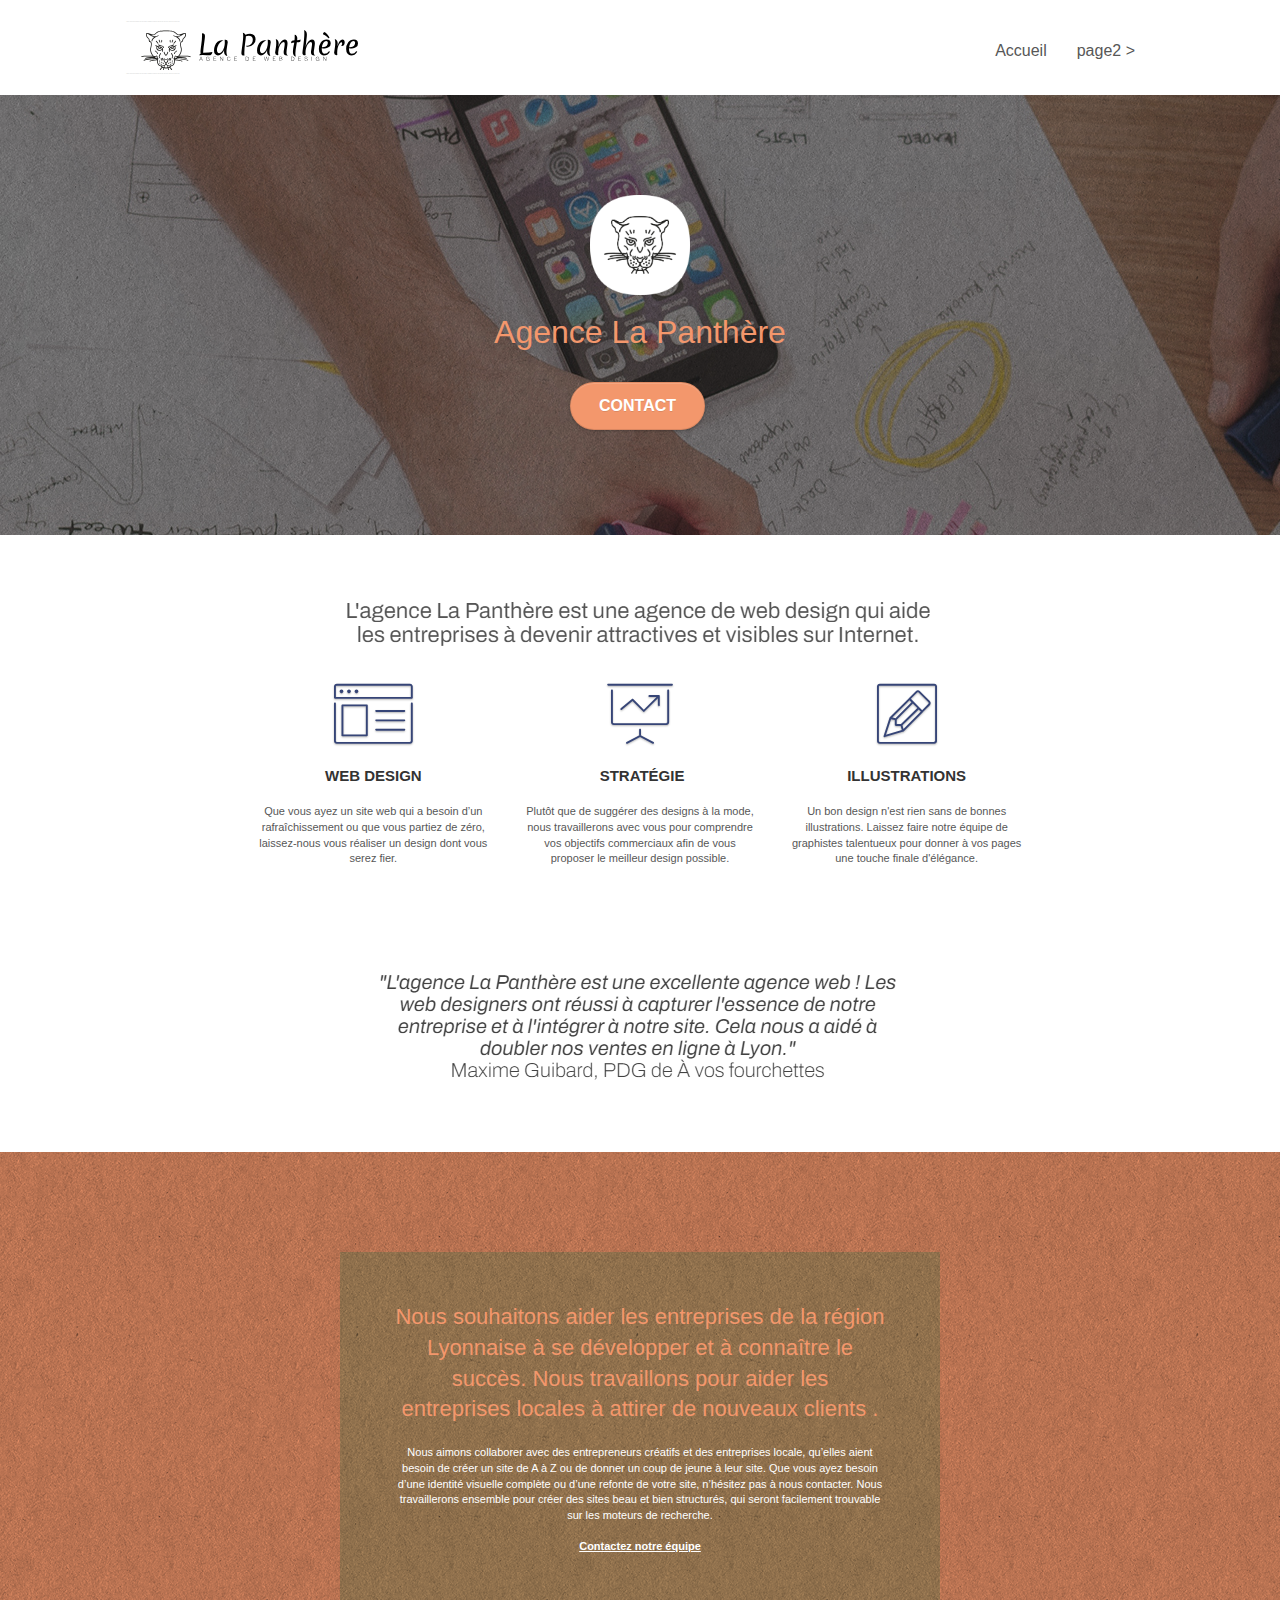
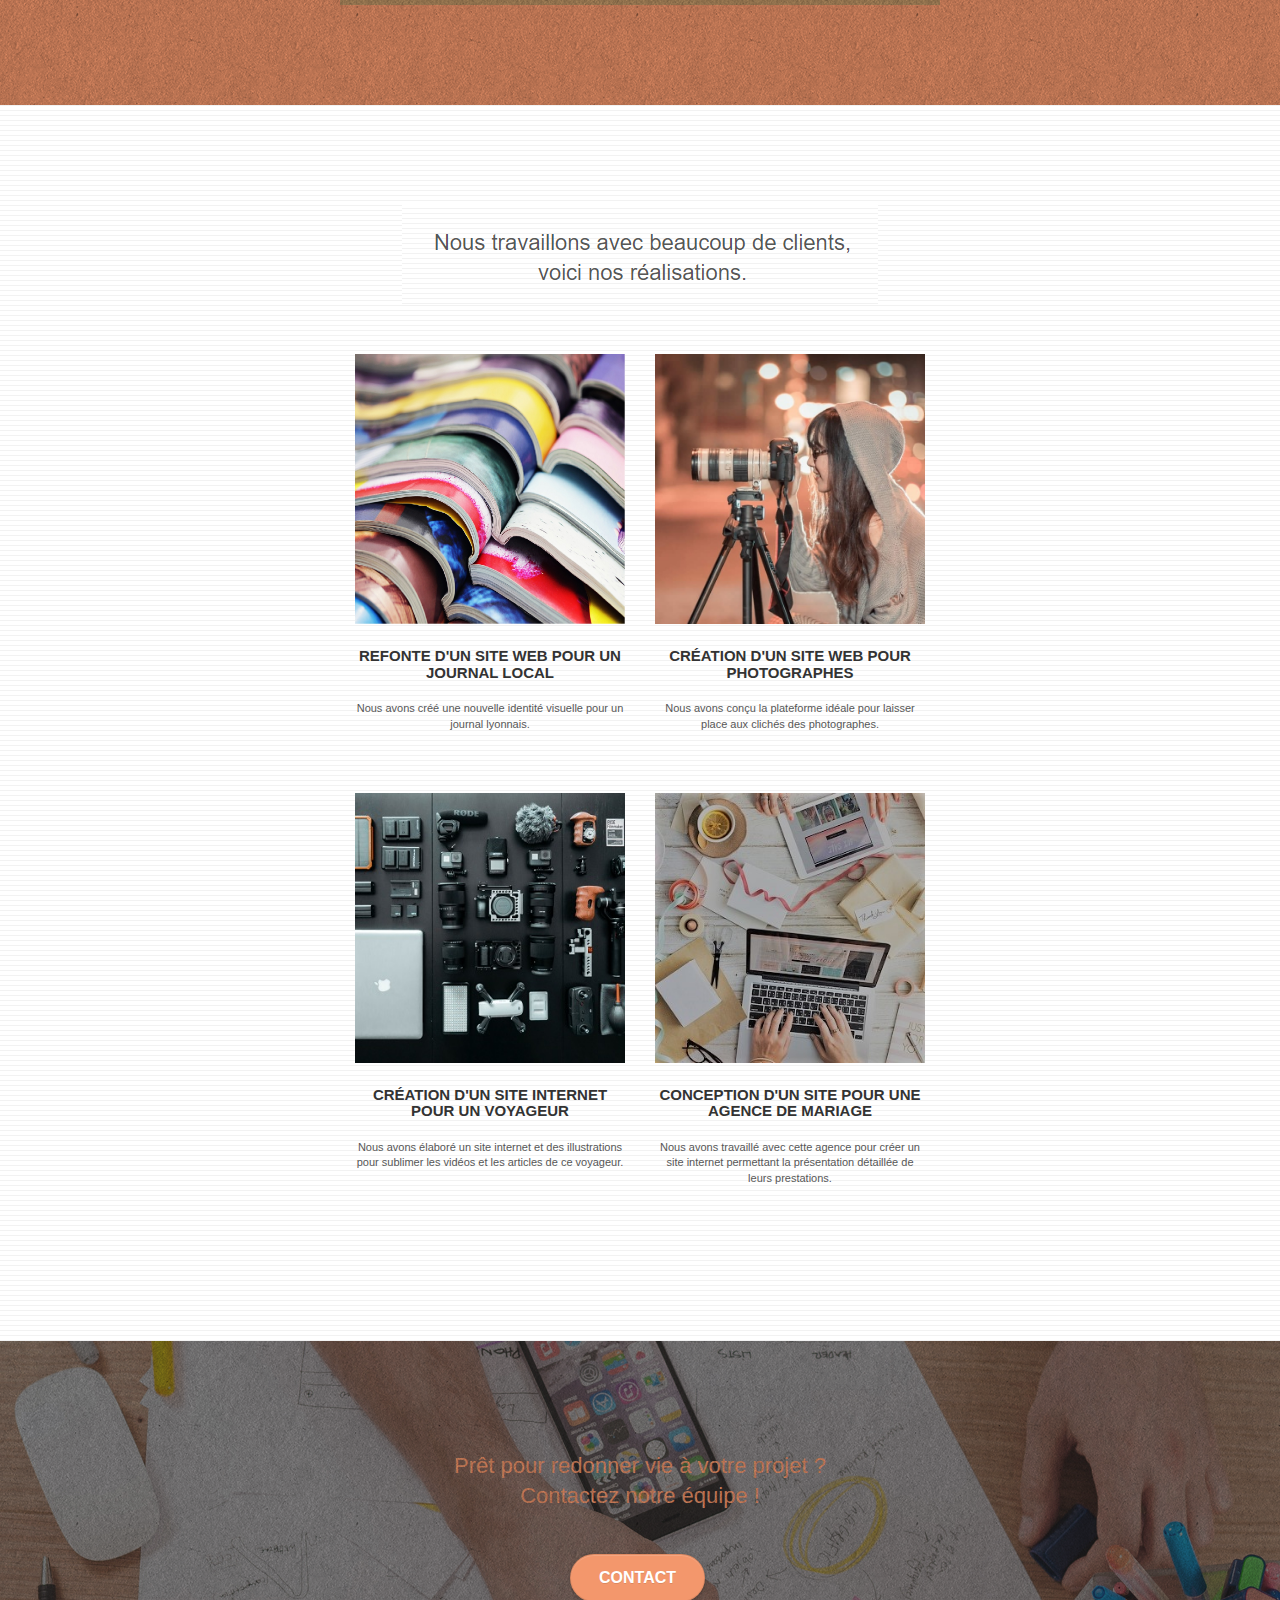
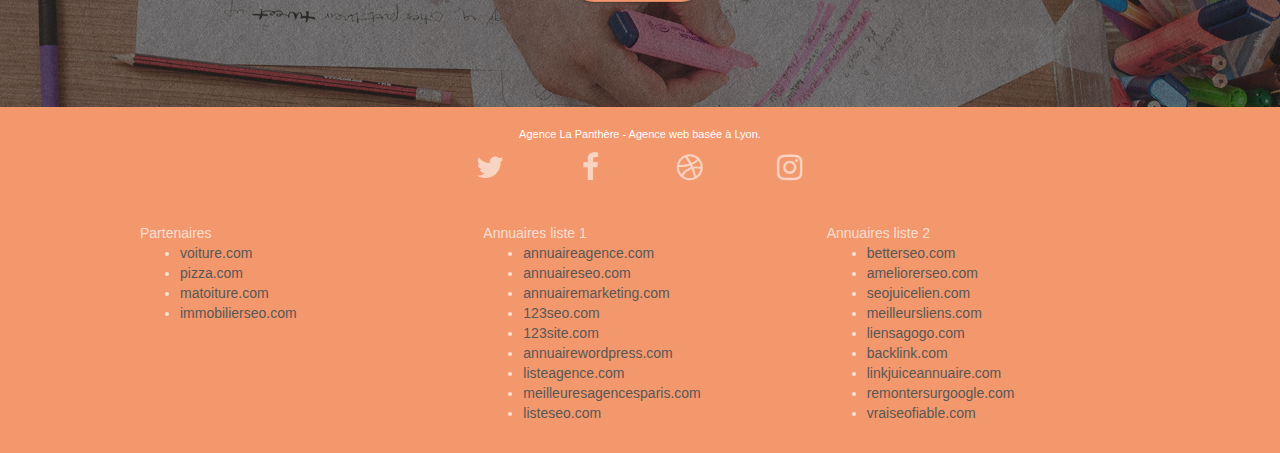
==== index.html @ acce0145 "Init" ====
<!doctype html>
<html lang="Default">
<head>
    <meta charset="utf-8">
    <meta name="keywords" content="seo, google, site web, site internet, agence design paris, agence design, agence design,agence design,agence design,agence design,agence design,agence design,agence design,agence design">
    <meta name="description" content="">
    <meta name="viewport" content="width=device-width, initial-scale=1.0, viewport-fit=cover">
    <link rel="shortcut icon" type="image/png" href="favicon.jpg">
    
	<link rel="stylesheet" type="text/css" href="./css/bootstrap.css">
	<link rel="stylesheet" type="text/css" href="style.css">
	<link rel="stylesheet" type="text/css" href="./css/font-awesome.css">
	<link rel="stylesheet" type="text/css" href="./css/et-line.css">
	
    
	<script src="./js/jquery-2.1.0.js"></script>
	<script src="./js/bootstrap.js"></script>
	<script src="./js/blocs.js"></script>
	<script src="./js/jquery.touchSwipe.js" defer></script>
	<script src="./js/gmaps.js"></script>

    <title>.</title>

    
<!-- Analytics -->
 
<!-- Analytics END -->
    
</head>
<body>
<!-- Principal conteneur -->
<div class="page-container">
    
<!-- bloc-0 -->
<div class="bloc bgc-white l-bloc " id="bloc-0">
	<div class="container bloc-sm">

		<nav class="navbar row">
			<div class="navbar-header">
				<div class="keywords" style="color:#cccccc;font-size:1px;">Agence web à paris, stratégie web, web design, illustrations, design de site web, site web, web, internet, site internet, site</div>
				<a class="navbar-brand" href="index.html"><img src="img/agence-la-panthere-monochrome.svg" alt="paris web design logo agence web meilleure agence" height="40" /></a>
				<div class="keywords" style="color:#cccccc;font-size:1px;">Agence web à paris, stratégie web, web design, illustrations, design de site web, site web, web, internet, site internet, site</div>
				<button id="nav-toggle" type="button" class="ui-navbar-toggle navbar-toggle" data-toggle="collapse" data-target=".navbar-1">
					<span class="sr-only">Toggle navigation</span><span class="icon-bar"></span><span class="icon-bar"></span><span class="icon-bar"></span>
				</button>
			</div>
			<div class="collapse navbar-collapse navbar-1 special-dropdown-nav">
				<ul class="site-navigation nav navbar-nav">
					<li>
						<a href="index.html">Accueil</a>
					</li>
					<li>
					</li>
					<li>
						<a href="page2.html">page2 &gt;</a>
					</li>
				</ul>
			</div>
		</nav>
	</div>
</div>
<!-- bloc-0 END -->

<!-- bloc-1-presentation -->
<div class="bloc bgc-dark-slate-blue bg-banniere d-bloc bg-t-edge bloc-bg-texture texture-paper b-parallax" id="bloc-1-hero">
	<div class="container bloc-lg">
		<div class="row tight-width-whitespace">
			<div class="col-sm-12">
				<img src="img/logo.png" class="center-block image-resize-mode" width="100" alt="Agence La Panthère, agence web paris, création logo paris" />
				<h1 class="text-center hero-bloc-text tc-white ">
					Agence La Panthère
				</h1>
				<div class="text-center">
					<a href="page2.html" class="btn btn-lg btn-clean btn-rd cta-hero btn-atomic-tangerine" id="cta-hero">Contact</a>
				</div>
			</div>
		</div>
	</div>
</div>
<!-- bloc-1-presentation END -->

<!-- bloc-2-services -->
<div class="bloc bgc-white l-bloc" id="bloc-2-services">
	<div class="container bloc-md">
		<div class="row">
			<div class="col-sm-12 text-center">
				<img alt="agence web, agence web paris, web design paris, stratégie web" src="img/title.png" />
			</div>
		</div>
		<div class="row voffset-lg med-width-whitespace">
			<div class="col-sm-4">
				<div class="text-center">
					<span class="et-icon-browser sm-shadow icon-dark-slate-blue icons icon-lg"></span>
				</div>
				<h3 class="mg-md text-center">
					Web design
				</h3>
				<p class="text-center ">
					Que vous ayez un site web qui a besoin d&rsquo;un rafraîchissement ou que vous partiez de zéro, laissez-nous vous réaliser un design dont vous serez fier.
				</p>
			</div>
			<div class="col-sm-4">
				<div class="text-center">
					<span class="et-icon-presentation sm-shadow icon-dark-slate-blue icons icon-lg"></span>
				</div>
				<h3 class="mg-md text-center">
					&nbsp;Stratégie
				</h3>
				<p class="text-center ">
					Plutôt que de suggérer des designs à la mode, nous travaillerons avec vous pour comprendre vos objectifs commerciaux afin de vous proposer le meilleur design possible.<br>
				</p>
			</div>
			<div class="col-sm-4">
				<div class="text-center">
					<span class="et-icon-edit sm-shadow icon-dark-slate-blue icons icon-lg"></span>
				</div>
				<h3 class="mg-md text-center">
					Illustrations
				</h3>
				<p class="text-center ">
					Un bon design n'est rien sans de bonnes illustrations. Laissez faire notre équipe de graphistes talentueux pour donner à vos pages une touche finale d'élégance.
				</p>
			</div>
		</div>
		<div class="row voffset-lg voffset">
			<div class="col-xs-12 col-md-8 col-md-offset-2 text-center">
				<img alt="agence web, agence web paris, web design paris, stratégie web" src="img/citation.png" />

			</div>
		</div>
	</div>
</div>
<!-- bloc-2-services END -->

<!-- bloc-3-what-i-do -->
<div class="bloc tc-white bgc-atomic-tangerine bg-presentation d-bloc bloc-bg-texture texture-paper b-parallax" id="bloc-3-what-i-do">
	<div class="container bloc-lg">
		<div class="row tight-width-whitespace black-background">
			<div class="col-sm-12">
				<h2 class="mg-md text-center tc-white">
					Nous souhaitons aider les entreprises de la région Lyonnaise à se développer et à connaître le succès. Nous travaillons pour aider les entreprises locales à attirer de nouveaux clients .<br>
				</h2>
				<p class="text-center white">
					Nous aimons collaborer avec des entrepreneurs créatifs et des entreprises locale, qu’elles aient besoin de créer un site de A à Z ou de donner un coup de jeune à leur site. Que vous ayez besoin d’une identité visuelle complète ou d’une refonte de votre site, n’hésitez pas à nous contacter. Nous travaillerons ensemble pour créer des sites beau et bien structurés, qui seront facilement trouvable sur les moteurs de recherche. <br><br><a class="ltc-white bold-link" href="page2.html">Contactez notre équipe</a><br>
				</p>
			</div>
		</div>
	</div>
</div>
<!-- bloc-3-what-i-do END -->

<!-- bloc-4-portfolio -->
<div class="bloc bgc-white bg-lines-h2-bg bg-repeat l-bloc" id="bloc-4-portfolio">
	<div class="container bloc-lg">
		<div class="row">
			<div class="col-sm-12 text-center">
				<img alt="agence web, agence web paris, web design paris, stratégie web" src="img/title2.png" />
			</div>
		</div>
		<div class="row tight-width-whitespace portfolio-row">
			<div class="col-sm-6">
				<a href="#" data-lightbox="img/1.jpg" data-gallery-id="gallery-1" data-caption="Refonte d'un site web pour un journal local" data-frame="snapshot-lb"><img src="img/1.jpg" alt="paris web design logo agence web meilleure agence et refonte site web journal" class="img-responsive portfolio-thumb" /></a>
				<h3 class="mg-md text-center">
					Refonte d'un site web pour un journal local
				</h3>
				<p class="text-center">
					Nous avons créé une nouvelle identité visuelle pour un journal lyonnais.
				</p>
			</div>
			<div class="col-sm-6">
				<a href="#" data-lightbox="img/2.jpg" data-gallery-id="gallery-1" data-caption="Création d'un site web pour photographes" data-frame="snapshot-lb"><img src="img/2.jpg" class="img-responsive portfolio-thumb" alt="paris web design logo agence web meilleure agence, Création d'un site web pour photographes" /></a>
				<h3 class="mg-md text-center">
					Création d'un site web pour photographes
				</h3>
				<p class="text-center">
					Nous avons conçu la plateforme idéale pour laisser place aux clichés des photographes.
				</p>
			</div>
		</div>
		<div class="row tight-width-whitespace portfolio-row">
			<div class="col-sm-6">
				<a href="#" data-lightbox="img/3.bmp" data-gallery-id="gallery-1" data-caption="Création d'un site internet pour un voyageur" data-frame="snapshot-lb"><img src="img/3.bmp" class="img-responsive portfolio-thumb" alt="paris web design logo agence web meilleure agence, Création d'un site web pour voyageur"/></a>
				<h3 class="mg-md text-center">
					Création d'un site internet pour un voyageur
				</h3>
				<p class="text-center">
					Nous avons élaboré un site internet et des illustrations pour sublimer les vidéos et les articles de ce voyageur.
				</p>
			</div>
			<div class="col-sm-6">
				<a href="#" data-lightbox="img/4.bmp" data-gallery-id="gallery-1" data-caption="Conception d'un site pour une agence de mariage" data-frame="snapshot-lb"><img src="img/4.bmp" class="img-responsive portfolio-thumb" alt="paris web design logo agence web meilleure agence, Création d'un site web pour agence de mariage" /></a>
				<h3 class="mg-md text-center">
					Conception d'un site pour une agence de mariage
				</h3>
				<p class="text-center">
					Nous avons travaillé avec cette agence pour créer un site internet permettant la présentation détaillée de leurs prestations.
				</p>
			</div>
		</div>
	</div>
</div>
<!-- bloc-4-portfolio END -->

<!-- bloc-5-cta -->
<div class="bloc bgc-dark-slate-blue bg-banniere d-bloc bloc-bg-texture texture-paper" id="bloc-5-cta">
	<div class="container bloc-lg">
		<div class="row">
			<h2 class="mg-md text-center tc-white">
				Prêt pour redonner vie à votre projet ?<br>Contactez notre équipe !
			</h2>
			<div class="col-sm-12 text-center">
				<a href="page2.html" class="btn btn-atomic-tangerine btn-clean btn-rd btn-lg cta-hero">Contact</a>
			</div>
		</div>
	</div>
</div>
<!-- bloc-5-cta END -->

<!-- Footer - bloc-8 -->
<div class="bloc bgc-atomic-tangerine d-bloc" id="bloc-8">
	<div class="container bloc-sm">
		<div class="row">
			<div class="col-sm-12">
				<p class="text-center white">
					Agence La Panthère - Agence web basée à Lyon.<br>
				</p>
				<div class="row row-no-gutters social">
					<div class="col-sm-3">
						<div class="text-center">
							<a class="social" href="index.html"><span class="fa fa-twitter icon-md"></span></a>
						</div>
					</div>
					<div class="col-sm-3">
						<div class="text-center">
							<a class="social" href="index.html"><span class="fa fa-facebook icon-md"></span></a>
						</div>
					</div>
					<div class="col-sm-3">
						<div class="text-center">
							<a class="social" href="index.html"><span class="fa fa-dribbble icon-md"></span></a>
						</div>
					</div>
					<div class="col-sm-3">
						<div class="text-center">
							<a class="social" href="index.html"><span class="fa fa-instagram icon-md"></span></a>
						</div>
					</div>
					<div class="keywords" style="color:#F3976C;">Agence web à paris, stratégie web, web design, illustrations, design de site web, site web, web, internet, site internet, site</div>
				</div>
				<div class="row">
					<div class="col-sm-4">
						Partenaires
							<ul>
								<li><a href="voiture.com">voiture.com</a></li>
								<li><a href="pizza.com">pizza.com</a></li>
								<li><a href="matoiture.com">matoiture.com</a></li>
								<li><a href="immobilierseo.com">immobilierseo.com</a></li>
							</ul>		
					</div>
					<div class="col-sm-4">
						Annuaires liste 1
						<ul>
							<li><a href="annuaireagence.com">annuaireagence.com</a></li>
							<li><a href="annuaireseo.com">annuaireseo.com</a></li>
							<li><a href="annuairemarketing.com">annuairemarketing.com</a></li>
							<li><a href="123seoture.com">123seo.com</a></li>
							<li><a href="123site.com">123site.com</a></li>
							<li><a href="annuairewordpress.com">annuairewordpress.com</a></li>
							<li><a href="listeagence.com">listeagence.com</a></li>
							<li><a href="meilleuresagencesparis.com">meilleuresagencesparis.com</a></li>
							<li><a href="listeseo.com">listeseo.com</a></li>
						</ul>
					</div>
					<div class="col-sm-4">
						Annuaires liste 2
						<ul>
							<li><a href="betterseo.com">betterseo.com</a></li>
							<li><a href="ameliorerseo.com">ameliorerseo.com</a></li>
							<li><a href="seojuicelien.com">seojuicelien.com</a></li>
							<li><a href="meilleursliens.com">meilleursliens.com</a></li>
							<li><a href="liensagogo.com">liensagogo.com</a></li>
							<li><a href="backlink.com">backlink.com</a></li>
							<li><a href="linkjuiceannuaire.com">linkjuiceannuaire.com</a></li>
							<li><a href="remontersurgoogle.com">remontersurgoogle.com</a></li>
							<li><a href="vraiseofiable.com">vraiseofiable.com</a></li>
						</ul>
					</div>
				</div>
			</div>
		</div>
	</div>
</div>
<!-- Footer - bloc-8 END -->

</div>
<!-- Principal conteneur END -->
    

</body>
</html>
---- style.css ----
body {
    margin: 0;
    padding: 0;
    background: #FFF;
    overflow-x: hidden;
    -webkit-font-smoothing: antialiased;
    -moz-osx-font-smoothing: grayscale;
}

a,
button {
    transition: all .3s ease-in-out;
    outline: none!important;
}

a:hover {
    text-decoration: none;
    cursor: pointer;
}

#page-loading-blocs-notifaction {
    position: fixed;
    top: 0;
    bottom: 0;
    width: 100%;
    z-index: 100000;
    background: #FFFFFF url("img/pageload-spinner.gif") no-repeat center center;
}

.bloc {
    width: 100%;
    clear: both;
    background: 50% 50% no-repeat;
    padding: 0 50px;
    -webkit-background-size: cover;
    -moz-background-size: cover;
    -o-background-size: cover;
    background-size: cover;
    position: relative;
}

.bloc .container {
    padding-left: 0;
    padding-right: 0;
}

.bloc-lg {
    padding: 100px 50px;
}

.bloc-md {
    padding: 50px;
}

.bloc-sm {
    padding: 20px 50px;
}

.bg-center,
.bg-l-edge,
.bg-r-edge,
.bg-t-edge,
.bg-b-edge,
.bg-tl-edge,
.bg-bl-edge,
.bg-tr-edge,
.bg-br-edge,
.bg-repeat {
    -webkit-background-size: auto!important;
    -moz-background-size: auto!important;
    -o-background-size: auto!important;
    background-size: auto!important;
}

.bg-repeat {
    background: repeat;
}

.bg-t-edge {
    background: top no-repeat;
}

.bloc-bg-texture::before {
    content: "";
    background-size: 2px 2px;
    position: absolute;
    top: 0;
    bottom: 0;
    left: 0;
    right: 0;
}

.texture-paper::before {
    background: url("img/texture-paper.png");
    background-size: 280px 280px;
}

.b-parallax {
    background-attachment: fixed;
}

.d-bloc {
    color: rgba(255, 255, 255, .7);
}

.d-bloc button:hover {
    color: rgba(255, 255, 255, .9);
}

.d-bloc .icon-round,
.d-bloc .icon-square,
.d-bloc .icon-rounded,
.d-bloc .icon-semi-rounded-a,
.d-bloc .icon-semi-rounded-b {
    border-color: rgba(255, 255, 255, .9);
}

.d-bloc .divider-h span {
    border-color: rgba(255, 255, 255, .2);
}

.d-bloc .a-btn,
.d-bloc .navbar a,
.d-bloc .navbar-brand,
.d-bloc a .icon-sm,
.d-bloc a .icon-md,
.d-bloc a .icon-lg,
.d-bloc a .icon-xl,
.d-bloc h1 a,
.d-bloc h2 a,
.d-bloc h3 a,
.d-bloc h4 a,
.d-bloc h5 a,
.d-bloc h6 a,
.d-bloc p a {
    color: rgba(255, 255, 255, .6);
}

.d-bloc .a-btn:hover,
.d-bloc .navbar a:hover,
.d-bloc .navbar-brand:hover,
.d-bloc a:hover .icon-sm,
.d-bloc a:hover .icon-md,
.d-bloc a:hover .icon-lg,
.d-bloc a:hover .icon-xl,
.d-bloc h1 a:hover,
.d-bloc h2 a:hover,
.d-bloc h3 a:hover,
.d-bloc h4 a:hover,
.d-bloc h5 a:hover,
.d-bloc h6 a:hover,
.d-bloc p a:hover {
    color: rgba(255, 255, 255, 1);
}

.d-bloc .navbar-toggle .icon-bar {
    background: rgba(255, 255, 255, 1);
}

.d-bloc .btn-wire,
.d-bloc .btn-wire:hover {
    color: rgba(255, 255, 255, 1);
    border-color: rgba(255, 255, 255, 1);
}

.d-bloc .panel {
    color: rgba(0, 0, 0, .5);
}

.d-bloc .panel button:hover {
    color: rgba(0, 0, 0, .7);
}

.d-bloc .panel icon {
    border-color: rgba(0, 0, 0, .7);
}

.d-bloc .panel .divider-h span {
    border-color: rgba(0, 0, 0, .1);
}

.d-bloc .panel .a-btn {
    color: rgba(0, 0, 0, .6);
}

.d-bloc .panel .a-btn:hover {
    color: rgba(0, 0, 0, 1);
}

.d-bloc .panel .btn-wire,
.d-bloc .panel .btn-wire:hover {
    color: rgba(0, 0, 0, .7);
    border-color: rgba(0, 0, 0, .3);
}

.d-bloc .panel,
.l-bloc {
    color: rgba(0, 0, 0, .5);
}

.d-bloc .panel button:hover,
.l-bloc button:hover {
    color: rgba(0, 0, 0, .7);
}

.l-bloc .icon-round,
.l-bloc .icon-square,
.l-bloc .icon-rounded,
.l-bloc .icon-semi-rounded-a,
.l-bloc .icon-semi-rounded-b {
    border-color: rgba(0, 0, 0, .7);
}

.d-bloc .panel .divider-h span,
.l-bloc .divider-h span {
    border-color: rgba(0, 0, 0, .1);
}

.d-bloc .panel .a-btn,
.l-bloc .a-btn,
.l-bloc .navbar a,
.l-bloc .navbar-brand,
.l-bloc a .icon-sm,
.l-bloc a .icon-md,
.l-bloc a .icon-lg,
.l-bloc a .icon-xl,
.l-bloc h1 a,
.l-bloc h2 a,
.l-bloc h3 a,
.l-bloc h4 a,
.l-bloc h5 a,
.l-bloc h6 a,
.l-bloc p a {
    color: rgba(0, 0, 0, .6);
}

.d-bloc .panel .a-btn:hover,
.l-bloc .a-btn:hover,
.l-bloc .navbar a:hover,
.l-bloc .navbar-brand:hover,
.l-bloc a:hover .icon-sm,
.l-bloc a:hover .icon-md,
.l-bloc a:hover .icon-lg,
.l-bloc a:hover .icon-xl,
.l-bloc h1 a:hover,
.l-bloc h2 a:hover,
.l-bloc h3 a:hover,
.l-bloc h4 a:hover,
.l-bloc h5 a:hover,
.l-bloc h6 a:hover,
.l-bloc p a:hover {
    color: rgba(0, 0, 0, 1);
}

.l-bloc .navbar-toggle .icon-bar {
    color: rgba(0, 0, 0, .6);
}

.d-bloc .panel .btn-wire,
.d-bloc .panel .btn-wire:hover,
.l-bloc .btn-wire,
.l-bloc .btn-wire:hover {
    color: rgba(0, 0, 0, .7);
    border-color: rgba(0, 0, 0, .3);
}

.voffset {
    margin-top: 30px;
}

.voffset-lg {
    margin-top: 80px;
}

.row-no-gutters {
    margin-right: 0;
    margin-left: 0;
}

.row.row-no-gutters > [class^="col-"],
.row.row-no-gutters > [class*=" col-"] {
    padding-right: 0;
    padding-left: 0;
}

#bloc-1-hero h1 {
    font-size: 32px;
}

.navbar {
    margin-bottom: 0;
    z-index: 1;
}

.navbar-brand {
    height: auto;
    padding: 3px 15px;
    font-size: 25px;
    font-weight: normal;
    font-weight: 600;
    line-height: 44px;
}

.navbar-brand img {
    max-height: 200px;
    margin: 0 5px 0 0;
    display: inline;
}

.navbar-brand img[src$=svg] {
    min-width: 100px;
}

.nav-center .navbar-brand img {
    margin: 0;
}

.navbar .nav {
    padding-top: 2px;
    margin-right: -16px;
    float: right;
    z-index: 1;
}

.nav > li {
    float: left;
    margin-top: 4px;
    font-size: 16px;
}

.navbar-nav .open .dropdown-menu > li > a {
    text-align: inherit;
}

.nav > li a:hover,
.nav > li a:focus {
    background: transparent;
}

.navbar-toggle {
    margin: 10px 10px 0 0;
    border: 0px;
}

.navbar-toggle:hover {
    background: transparent!important;
}

.navbar-toggle .icon-bar {
    background-color: rgba(0, 0, 0, .5);
    width: 26px;
}

.nav-invert .navbar .nav {
    float: left;
}

.nav-invert .navbar-header,
.nav-invert .navbar-brand {
    float: right;
    position: relative;
    z-index: 2;
}

@media (min-width: 768px) {
    .site-navigation {
        position: absolute;
        top: 50%;
        right: 20px;
        transform: translate(0, -50%);
        -webkit-transform: translateY(-50%);
    }
    .nav > li .dropdown-menu a,
    .nav > li .dropdown-menu a:hover {
        color: #484848;
    }
    .nav-invert .site-navigation {
        left: 0;
        right: 0;
    }
    .nav-center {
        text-align: center;
    }
    .nav-center .navbar-header {
        width: 100%;
    }
    .nav-center .navbar-header,
    .nav-center .navbar-brand,
    .nav-center .nav > li {
        float: none;
        display: inline-block;
    }
    .nav-center .site-navigation {
        position: relative;
        width: 100%;
        right: 0;
        margin-right: 0px;
        margin-top: 20px;
    }
    .nav-center.mini-nav .navbar-toggle {
        float: none;
        margin: 10px auto 0;
    }
}

.nav > li > .dropdown a {
    background: none!important;
    display: block;
    padding: 14px 15px;
}

nav .caret {
    margin: 0 5px;
}

.dropdown-menu .dropdown-menu {
    top: -8px;
    left: 100%;
}

.dropdown-menu .dropmenu-flow-right {
    top: 100%;
    left: 0;
    margin-left: -1px;
    border-top-left-radius: 0;
    border-top-right-radius: 0;
}

.dropdown-menu .dropdown span {
    border: 4px solid black;
    border-top-color: transparent;
    border-right-color: transparent;
    border-bottom-color: transparent;
    margin: 6px -5px 0 0!important;
    float: right;
}

.mg-md {
    margin-top: 10px;
    margin-bottom: 20px;
}

.mg-lg {
    margin-top: 10px;
    margin-bottom: 40px;
}

.btn {
    margin: 0 5px 5px 0;
}

.btn.pull-right {
    margin: 0 0 5px 5px;
}

.btn-d,
.btn-d:hover,
.btn-d:focus {
    color: #FFF;
    background: rgba(0, 0, 0, .3);
}

button {
    outline: none!important;
}

.btn-rd {
    border-radius: 40px;
}

.btn-clean {
    border: 1px solid rgba(0, 0, 0, .08);
    border-bottom-color: rgba(0, 0, 0, .1);
    text-shadow: 0 1px 0 rgba(0, 0, 1, .1);
    box-shadow: 0 1px 3px rgba(0, 0, 1, .25), inset 0 1px 0 0 rgba(255, 255, 255, .15);
}

.icon-md {
    font-size: 30px!important;
}

.icon-lg {
    font-size: 60px!important;
}

.sm-shadow {
    text-shadow: 0 1px 2px rgba(0, 0, 0, .3);
}

.panel-sq,
.panel-sq .panel-heading,
.panel-sq .panel-footer {
    border-radius: 0;
}

.panel-rd {
    border-radius: 30px;
}

.panel-rd .panel-heading {
    border-radius: 29px 29px 0 0;
}

.panel-rd .panel-footer {
    border-radius: 0 0 29px 29px;
}

.form-control {
    border-color: rgba(0, 0, 0, .1);
    box-shadow: none;
}

.scrollToTop {
    width: 40px;
    height: 40px;
    position: fixed;
    bottom: 20px;
    right: 20px;
    opacity: 0;
    z-index: 500;
    transition: all .3s ease-in-out;
}

.scrollToTop span {
    margin-top: 6px;
}

.showScrollTop {
    font-size: 14px;
    opacity: 1;
}

a[data-lightbox] {
    position: relative;
    display: block;
    text-align: center;
}

a[data-lightbox]:hover::before {
    content: "+";
    font-family: "HelveticaNeue-Light", "Helvetica Neue Light", "Helvetica Neue", Helvetica, Arial;
    font-size: 32px;
    width: 50px;
    height: 50px;
    margin-left: -25px;
    border-radius: 50%;
    background: rgba(0, 0, 0, .6);
    color: #FFF;
    font-weight: 100;
    z-index: 1;
    position: absolute;
    top: 50%;
    transform: translateY(-50%);
    -webkit-transform: translateY(-50%);
}

a[data-lightbox]:hover img {
    opacity: 0.6;
    -webkit-animation-fill-mode: none;
    animation-fill-mode: none;
}

#lightbox-modal {
    display: flex;
    align-items: center;
}

#lightbox-modal .modal-dialog {
    width: 90%;
    max-width: 900px;
    margin: 0 auto 0;
}

#lightbox-modal .modal-dialog img {
    max-height: 90vh;
    margin: 0 auto;
}

.lightbox-caption {
    padding: 20px;
    color: #FFF;
    background: rgba(0, 0, 0, .5);
    position: absolute;
    left: 15px;
    right: 15px;
    bottom: 5px;
}

.close-lightbox {
    color: #FFF;
    font-size: 30px;
    position: absolute;
    top: 20px;
    right: 20px;
    z-index: 20;
    background: rgba(0, 0, 0, .5);
    border: none;
    line-height: 30px;
    padding: 0 9px 5px;
    opacity: 0.3;
}

.close-lightbox:hover,
.next-lightbox:hover,
.prev-lightbox:hover {
    opacity: 1.0;
    color: #FFF;
}

.next-lightbox,
.prev-lightbox {
    font-size: 20px;
    color: rgba(255, 255, 255, .9);
    background: rgba(0, 0, 0, .5);
    transition: all .2s ease-in-out;
    position: absolute;
    top: 45%;
    z-index: 1;
    opacity: 0.4;
}

.next-lightbox {
    padding: 6px 8px 1px 13px;
    right: 25px;
}

.prev-lightbox {
    padding: 6px 13px 1px 10px;
    left: 25px;
}

.snapshot-lb .modal-body {
    padding-bottom: 45px;
}

.snapshot-lb .lightbox-caption {
    padding: 0;
    color: rgba(0, 0, 0, .5);
    background: none;
}

h1,
h2,
h3,
h4,
h5,
h6,
p,
label,
.btn,
a {
    font-family: "helvetica";
    font-weight: 400;
    color: #575757!important;
}

.container {
    max-width: 1000px;
}

.hero-bloc-text {
    font-size: 38px;
}

.hero-bloc-text-sub {
    font-size: 36px;
}

.statement-bloc-text {
    line-height: 26px;
    font-style: italic;
    font-size: 20px;
    text-align: center;
    font-weight: lighter;
    max-width: 520px;
    margin: auto auto auto auto;
}

p {
    font-size: 11px;
}

.tight-width-whitespace {
    max-width: 600px;
    margin: auto auto auto auto;
}

.h1 {
    font-size: 20px;
    font-family: "Open Sans";
}

.cta-hero {
    margin-top: 22px;
    color: #FFFFFF!important;
    text-transform: uppercase;
    padding: 12px 28px 12px 28px;
    font-size: 16px;
    font-weight: 700;
}

.social {
    max-width: 400px;
    margin: auto auto auto auto;
}

h2 {
    font-size: 22px;
    line-height: 1.4em;
}

h3 {
    font-size: 15px;
    text-transform: uppercase;
    font-weight: 700;
    color: #333333!important;
}

.med-width-whitespace {
    max-width: 800px;
    margin: auto auto auto auto;
    box-shadow: 0px 0px 0px #000000;
}

h1 {
    color: #333333!important;
}

h4 {
    color: #333333!important;
}

.icons {
    margin-bottom: 14px;
    margin-top: 24px;
}

.white {
    color: #FFFFFF!important;
}

.portfolio-thumb {
    margin-bottom: 24px;
}

.portfolio-row {
    margin-bottom: 44px;
    margin-top: 50px;
}

.avatar {
    box-shadow: 0px 4px 9px rgba(0, 0, 0, 0.3);
}

.black-background {
    background-color: rgba(165, 147, 99, 0.7);
    padding: 40px 40px 40px 40px;
}

.bold-link {
    font-weight: 900;
    text-decoration: underline!important;
}

.bgc-white {
    background-color: #FFFFFF;
}

.bgc-dark-slate-blue {
    background-color: #364577;
}

.bgc-atomic-tangerine {
    background-color: #F3976C;
}

.tc-white {
    color: #F3976C!important;
}

.btn-atomic-tangerine {
    background: #F3976C;
    color: #FFFFFF!important;
}

.btn-atomic-tangerine:hover {
    background: #c27956!important;
    color: #FFFFFF!important;
}

.ltc-white {
    color: #FFFFFF!important;
}

.ltc-white:hover {
    color: #cccccc!important;
}

.ltc-atomic-tangerine {
    color: #F3976C!important;
}

.ltc-atomic-tangerine:hover {
    color: #c27956!important;
}

.icon-dark-slate-blue {
    color: #364577!important;
    border-color: #364577!important;
}

.bg-dots-bg {
    background-image: url("img/dots-bg.png");
}

.bg-lines-h2-bg {
    background-image: url("img/lines-h2-bg.png");
}

.bg-banniere {
    background-image: url("img/agence-la-panthere.jpg");
}

.bg-presentation {
    background-image: url("img/image-de-presentation.bmp");
}

@media (max-width: 1024px) {
    .bloc {
        padding-left: 20px;
        padding-right: 20px;
    }
    .bloc.full-width-bloc,
    .bloc-tile-2.full-width-bloc .container,
    .bloc-tile-3.full-width-bloc .container,
    .bloc-tile-4.full-width-bloc .container {
        padding-left: 0;
        padding-right: 0;
    }
}

@media (max-width: 992px) and (min-width: 768px) {
    .navbar .nav {
        max-width: 80%
    }
    .nav-center.navbar .nav {
        max-width: 100%
    }
}

@media only screen and (min-device-width: 768px) and (max-device-width: 1024px) and (orientation: landscape) {
    .b-parallax {
        background-attachment: scroll;
    }
}

@media only screen and (min-device-width: 1024px) and (max-device-width: 1366px) and (-webkit-min-device-pixel-ratio: 1.5) {
    .b-parallax {
        background-attachment: scroll;
    }
}

@media (max-width: 991px) {
    .container {
        width: 100%;
    }
    .b-parallax {
        background-attachment: scroll;
    }
    .page-container,
    #hero-bloc {
        overflow-x: hidden;
        position: relative;
    }
    .bloc {
        padding-left: constant(safe-area-inset-left);
        padding-right: constant(safe-area-inset-right);
    }
    .bloc-group,
    .bloc-group .bloc {
        display: block;
        width: 100%;
    }
    .bloc-fill-screen .fill-bloc-top-edge,
    .bloc-fill-screen .fill-bloc-bottom-edge {
        padding: 0 20px;
        padding-left: constant(safe-area-inset-left);
        padding-right: constant(safe-area-inset-right);
    }
}

@media (max-width: 767px) {
    .page-container {
        overflow-x: hidden;
        position: relative;
    }
    h1,
    h2,
    h3,
    h4,
    h5,
    h6,
    p,
    #disqus_thread {
        padding-left: 10px!important;
        padding-right: 10px!important;
    }
    .b-parallax {
        background-attachment: scroll;
    }
    .navbar .nav {
        padding-top: 0;
        border-top: 1px solid rgba(0, 0, 0, .2);
        float: none!important;
    }
    .navbar.row {
        margin-left: 0;
        margin-right: 0;
    }
    .site-navigation {
        position: inherit;
        transform: none;
        -webkit-transform: none;
        -ms-transform: none;
    }
    .nav > li {
        margin-top: 0;
        border-bottom: 1px solid rgba(0, 0, 0, .1);
        background: rgba(0, 0, 0, .05);
        text-align: left;
        padding-left: 15px;
        width: 100%;
    }
    .nav > li:hover {
        background: rgba(0, 0, 0, .08);
    }
    .dropdown .dropdown a .caret {
        float: none;
        margin: 5px 0 0 10px!important;
        border: 4px solid black;
        border-bottom-color: transparent;
        border-right-color: transparent;
        border-left-color: transparent;
    }
    #hero-bloc .navbar .nav {
        background: rgba(0, 0, 0, .8);
    }
    #hero-bloc .navbar .nav a {
        color: rgba(255, 255, 255, .6);
    }
    .hero {
        padding: 50px 0;
    }
    .hero-nav {
        left: -1px;
        right: -1px;
    }
    .navbar-collapse {
        padding: 0;
        overflow-x: hidden;
        -webkit-box-shadow: none;
        box-shadow: none;
    }
    .navbar-brand img {
        max-height: 40px;
        width: auto;
    }
    .nav-invert .navbar-header {
        float: none;
        width: 100%;
    }
    .nav-invert .navbar-toggle {
        float: left;
        margin-left: 10px;
    }
    .bloc {
        padding-left: 0;
        padding-right: 0;
    }
    .bloc-xxl,
    .bloc-xl,
    .bloc-lg {
        padding: 40px 0;
    }
    .bloc-sm,
    .bloc-md {
        padding-left: 0;
        padding-right: 0;
    }
    .bloc-tile-2 .container,
    .bloc-tile-3 .container,
    .bloc-tile-4 .container,
    .bloc-fill-screen .fill-bloc-top-edge,
    .bloc-fill-screen .fill-bloc-bottom-edge {
        padding-left: 0;
        padding-right: 0;
    }
    .a-block {
        padding: 0 10px;
    }
    .btn-dwn {
        display: none;
    }
    .voffset {
        margin-top: 5px;
    }
    .voffset-md {
        margin-top: 20px;
    }
    .voffset-lg {
        margin-top: 30px;
    }
    form {
        padding: 5px;
    }
    .close-lightbox {
        display: inline-block;
    }
    .blocsapp-device-iphone5 {
        background-size: 216px 425px;
        padding-top: 60px;
        width: 216px;
        height: 425px;
    }
    .blocsapp-device-iphone5 img {
        width: 180px;
        height: 320px;
    }
}

@media (max-width: 400px) {
    .bloc {
        padding-left: 0;
        padding-right: 0;
    }
}

@media (max-width: 767px) {
    .bloc-mob-center-text {
        text-align: center;
    }
}
---- css/et-line.css ----
@font-face {
    font-family: et-line;
    src: url(../fonts/et-line.eot);
    src: url(../fonts/et-line.eot?#iefix) format('embedded-opentype'), url(../fonts/et-line.woff) format('woff'), url(../fonts/et-line.ttf) format('truetype'), url(../fonts/et-line.svg#et-line) format('svg');
    font-weight: 400;
    font-style: normal
}

.et-icon-adjustments,
.et-icon-alarmclock,
.et-icon-anchor,
.et-icon-aperture,
.et-icon-attachment,
.et-icon-bargraph,
.et-icon-basket,
.et-icon-beaker,
.et-icon-bike,
.et-icon-book-open,
.et-icon-briefcase,
.et-icon-browser,
.et-icon-calendar,
.et-icon-camera,
.et-icon-caution,
.et-icon-chat,
.et-icon-circle-compass,
.et-icon-clipboard,
.et-icon-clock,
.et-icon-cloud,
.et-icon-compass,
.et-icon-desktop,
.et-icon-dial,
.et-icon-document,
.et-icon-documents,
.et-icon-download,
.et-icon-dribbble,
.et-icon-edit,
.et-icon-envelope,
.et-icon-expand,
.et-icon-facebook,
.et-icon-flag,
.et-icon-focus,
.et-icon-gears,
.et-icon-genius,
.et-icon-gift,
.et-icon-global,
.et-icon-globe,
.et-icon-googleplus,
.et-icon-grid,
.et-icon-happy,
.et-icon-hazardous,
.et-icon-heart,
.et-icon-hotairballoon,
.et-icon-hourglass,
.et-icon-key,
.et-icon-laptop,
.et-icon-layers,
.et-icon-lifesaver,
.et-icon-lightbulb,
.et-icon-linegraph,
.et-icon-linkedin,
.et-icon-lock,
.et-icon-magnifying-glass,
.et-icon-map,
.et-icon-map-pin,
.et-icon-megaphone,
.et-icon-mic,
.et-icon-mobile,
.et-icon-newspaper,
.et-icon-notebook,
.et-icon-paintbrush,
.et-icon-paperclip,
.et-icon-pencil,
.et-icon-phone,
.et-icon-picture,
.et-icon-pictures,
.et-icon-piechart,
.et-icon-presentation,
.et-icon-pricetags,
.et-icon-printer,
.et-icon-profile-female,
.et-icon-profile-male,
.et-icon-puzzle,
.et-icon-quote,
.et-icon-recycle,
.et-icon-refresh,
.et-icon-ribbon,
.et-icon-rss,
.et-icon-sad,
.et-icon-scissors,
.et-icon-scope,
.et-icon-search,
.et-icon-shield,
.et-icon-speedometer,
.et-icon-strategy,
.et-icon-streetsign,
.et-icon-tablet,
.et-icon-target,
.et-icon-telescope,
.et-icon-toolbox,
.et-icon-tools,
.et-icon-tools-2,
.et-icon-trophy,
.et-icon-tumblr,
.et-icon-twitter,
.et-icon-upload,
.et-icon-video,
.et-icon-wallet,
.et-icon-wine {
    font-family: et-line;
    speak: none;
    font-style: normal;
    font-weight: 400;
    font-variant: normal;
    text-transform: none;
    line-height: 1;
    -webkit-font-smoothing: antialiased;
    -moz-osx-font-smoothing: grayscale;
    display: inline-block
}

.et-icon-mobile:before {
    content: "\e000"
}

.et-icon-laptop:before {
    content: "\e001"
}

.et-icon-desktop:before {
    content: "\e002"
}

.et-icon-tablet:before {
    content: "\e003"
}

.et-icon-phone:before {
    content: "\e004"
}

.et-icon-document:before {
    content: "\e005"
}

.et-icon-documents:before {
    content: "\e006"
}

.et-icon-search:before {
    content: "\e007"
}

.et-icon-clipboard:before {
    content: "\e008"
}

.et-icon-newspaper:before {
    content: "\e009"
}

.et-icon-notebook:before {
    content: "\e00a"
}

.et-icon-book-open:before {
    content: "\e00b"
}

.et-icon-browser:before {
    content: "\e00c"
}

.et-icon-calendar:before {
    content: "\e00d"
}

.et-icon-presentation:before {
    content: "\e00e"
}

.et-icon-picture:before {
    content: "\e00f"
}

.et-icon-pictures:before {
    content: "\e010"
}

.et-icon-video:before {
    content: "\e011"
}

.et-icon-camera:before {
    content: "\e012"
}

.et-icon-printer:before {
    content: "\e013"
}

.et-icon-toolbox:before {
    content: "\e014"
}

.et-icon-briefcase:before {
    content: "\e015"
}

.et-icon-wallet:before {
    content: "\e016"
}

.et-icon-gift:before {
    content: "\e017"
}

.et-icon-bargraph:before {
    content: "\e018"
}

.et-icon-grid:before {
    content: "\e019"
}

.et-icon-expand:before {
    content: "\e01a"
}

.et-icon-focus:before {
    content: "\e01b"
}

.et-icon-edit:before {
    content: "\e01c"
}

.et-icon-adjustments:before {
    content: "\e01d"
}

.et-icon-ribbon:before {
    content: "\e01e"
}

.et-icon-hourglass:before {
    content: "\e01f"
}

.et-icon-lock:before {
    content: "\e020"
}

.et-icon-megaphone:before {
    content: "\e021"
}

.et-icon-shield:before {
    content: "\e022"
}

.et-icon-trophy:before {
    content: "\e023"
}

.et-icon-flag:before {
    content: "\e024"
}

.et-icon-map:before {
    content: "\e025"
}

.et-icon-puzzle:before {
    content: "\e026"
}

.et-icon-basket:before {
    content: "\e027"
}

.et-icon-envelope:before {
    content: "\e028"
}

.et-icon-streetsign:before {
    content: "\e029"
}

.et-icon-telescope:before {
    content: "\e02a"
}

.et-icon-gears:before {
    content: "\e02b"
}

.et-icon-key:before {
    content: "\e02c"
}

.et-icon-paperclip:before {
    content: "\e02d"
}

.et-icon-attachment:before {
    content: "\e02e"
}

.et-icon-pricetags:before {
    content: "\e02f"
}

.et-icon-lightbulb:before {
    content: "\e030"
}

.et-icon-layers:before {
    content: "\e031"
}

.et-icon-pencil:before {
    content: "\e032"
}

.et-icon-tools:before {
    content: "\e033"
}

.et-icon-tools-2:before {
    content: "\e034"
}

.et-icon-scissors:before {
    content: "\e035"
}

.et-icon-paintbrush:before {
    content: "\e036"
}

.et-icon-magnifying-glass:before {
    content: "\e037"
}

.et-icon-circle-compass:before {
    content: "\e038"
}

.et-icon-linegraph:before {
    content: "\e039"
}

.et-icon-mic:before {
    content: "\e03a"
}

.et-icon-strategy:before {
    content: "\e03b"
}

.et-icon-beaker:before {
    content: "\e03c"
}

.et-icon-caution:before {
    content: "\e03d"
}

.et-icon-recycle:before {
    content: "\e03e"
}

.et-icon-anchor:before {
    content: "\e03f"
}

.et-icon-profile-male:before {
    content: "\e040"
}

.et-icon-profile-female:before {
    content: "\e041"
}

.et-icon-bike:before {
    content: "\e042"
}

.et-icon-wine:before {
    content: "\e043"
}

.et-icon-hotairballoon:before {
    content: "\e044"
}

.et-icon-globe:before {
    content: "\e045"
}

.et-icon-genius:before {
    content: "\e046"
}

.et-icon-map-pin:before {
    content: "\e047"
}

.et-icon-dial:before {
    content: "\e048"
}

.et-icon-chat:before {
    content: "\e049"
}

.et-icon-heart:before {
    content: "\e04a"
}

.et-icon-cloud:before {
    content: "\e04b"
}

.et-icon-upload:before {
    content: "\e04c"
}

.et-icon-download:before {
    content: "\e04d"
}

.et-icon-target:before {
    content: "\e04e"
}

.et-icon-hazardous:before {
    content: "\e04f"
}

.et-icon-piechart:before {
    content: "\e050"
}

.et-icon-speedometer:before {
    content: "\e051"
}

.et-icon-global:before {
    content: "\e052"
}

.et-icon-compass:before {
    content: "\e053"
}

.et-icon-lifesaver:before {
    content: "\e054"
}

.et-icon-clock:before {
    content: "\e055"
}

.et-icon-aperture:before {
    content: "\e056"
}

.et-icon-quote:before {
    content: "\e057"
}

.et-icon-scope:before {
    content: "\e058"
}

.et-icon-alarmclock:before {
    content: "\e059"
}

.et-icon-refresh:before {
    content: "\e05a"
}

.et-icon-happy:before {
    content: "\e05b"
}

.et-icon-sad:before {
    content: "\e05c"
}

.et-icon-facebook:before {
    content: "\e05d"
}

.et-icon-twitter:before {
    content: "\e05e"
}

.et-icon-googleplus:before {
    content: "\e05f"
}

.et-icon-rss:before {
    content: "\e060"
}

.et-icon-tumblr:before {
    content: "\e061"
}

.et-icon-linkedin:before {
    content: "\e062"
}

.et-icon-dribbble:before {
    content: "\e063"
}
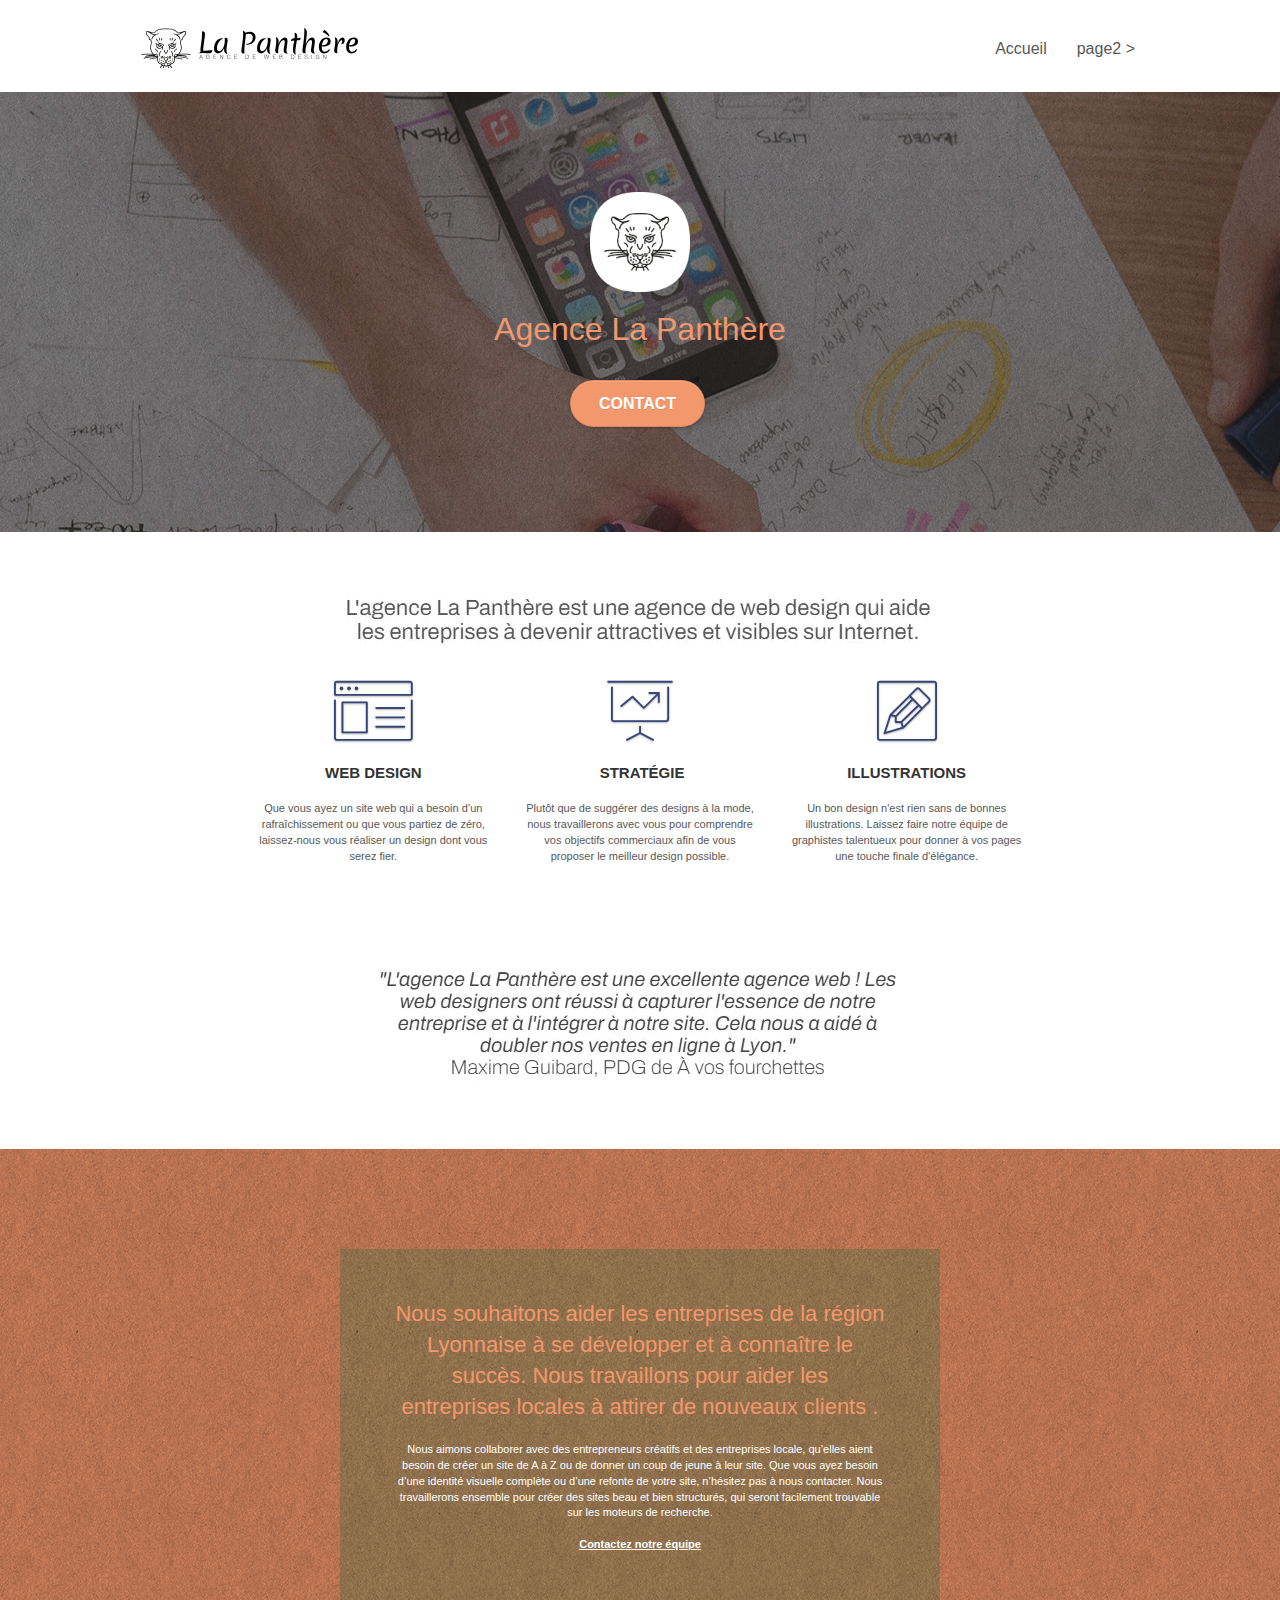
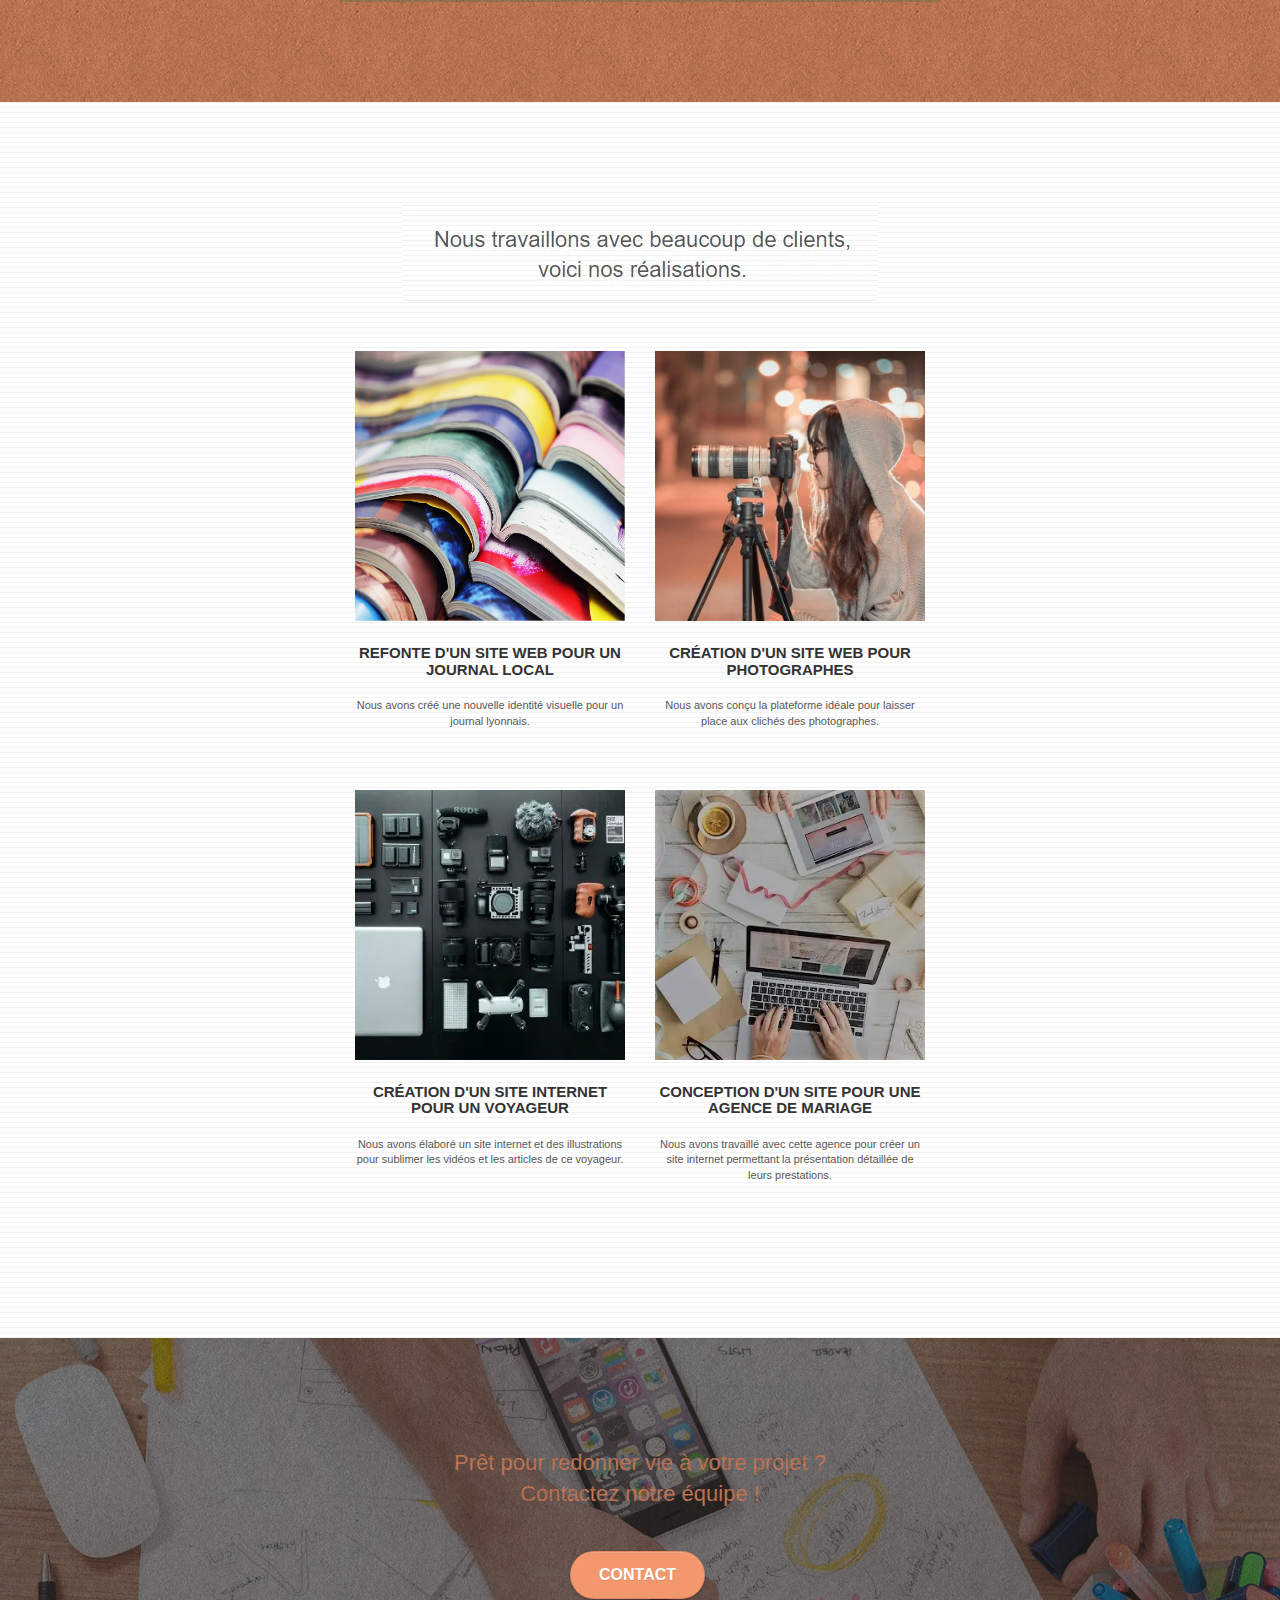
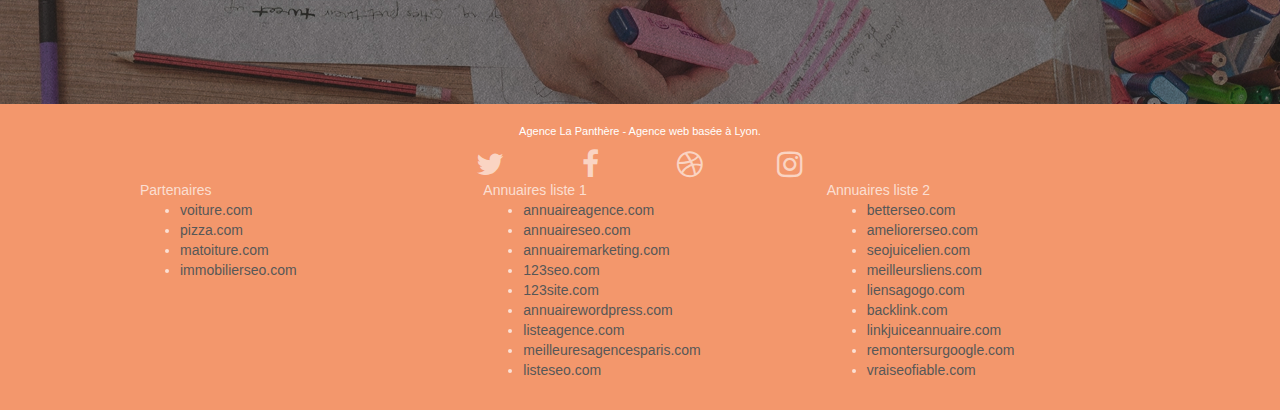
==== commit aecf7705: "Conversion images en webp + les keywords dissimulés effacés" ====
--- a/index.html
+++ b/index.html
@@ -1,45 +1,33 @@
 <!doctype html>
-<html lang="Default">
+<html lang="fr">
 <head>
     <meta charset="utf-8">
     <meta name="keywords" content="seo, google, site web, site internet, agence design paris, agence design, agence design,agence design,agence design,agence design,agence design,agence design,agence design,agence design">
     <meta name="description" content="">
     <meta name="viewport" content="width=device-width, initial-scale=1.0, viewport-fit=cover">
     <link rel="shortcut icon" type="image/png" href="favicon.jpg">
-    
 	<link rel="stylesheet" type="text/css" href="./css/bootstrap.css">
 	<link rel="stylesheet" type="text/css" href="style.css">
 	<link rel="stylesheet" type="text/css" href="./css/font-awesome.css">
 	<link rel="stylesheet" type="text/css" href="./css/et-line.css">
-	
-    
 	<script src="./js/jquery-2.1.0.js"></script>
 	<script src="./js/bootstrap.js"></script>
 	<script src="./js/blocs.js"></script>
 	<script src="./js/jquery.touchSwipe.js" defer></script>
 	<script src="./js/gmaps.js"></script>
-
     <title>.</title>
-
-    
 <!-- Analytics -->
- 
 <!-- Analytics END -->
-    
 </head>
 <body>
 <!-- Principal conteneur -->
-<div class="page-container">
-    
+<div class="page-container">   
 <!-- bloc-0 -->
 <div class="bloc bgc-white l-bloc " id="bloc-0">
 	<div class="container bloc-sm">
-
 		<nav class="navbar row">
 			<div class="navbar-header">
-				<div class="keywords" style="color:#cccccc;font-size:1px;">Agence web à paris, stratégie web, web design, illustrations, design de site web, site web, web, internet, site internet, site</div>
 				<a class="navbar-brand" href="index.html"><img src="img/agence-la-panthere-monochrome.svg" alt="paris web design logo agence web meilleure agence" height="40" /></a>
-				<div class="keywords" style="color:#cccccc;font-size:1px;">Agence web à paris, stratégie web, web design, illustrations, design de site web, site web, web, internet, site internet, site</div>
 				<button id="nav-toggle" type="button" class="ui-navbar-toggle navbar-toggle" data-toggle="collapse" data-target=".navbar-1">
 					<span class="sr-only">Toggle navigation</span><span class="icon-bar"></span><span class="icon-bar"></span><span class="icon-bar"></span>
 				</button>
@@ -60,13 +48,12 @@
 	</div>
 </div>
 <!-- bloc-0 END -->
-
 <!-- bloc-1-presentation -->
 <div class="bloc bgc-dark-slate-blue bg-banniere d-bloc bg-t-edge bloc-bg-texture texture-paper b-parallax" id="bloc-1-hero">
 	<div class="container bloc-lg">
 		<div class="row tight-width-whitespace">
 			<div class="col-sm-12">
-				<img src="img/logo.png" class="center-block image-resize-mode" width="100" alt="Agence La Panthère, agence web paris, création logo paris" />
+				<img src="img/logo.webp" class="center-block image-resize-mode" width="100" alt="Agence La Panthère, agence web paris, création logo paris" />
 				<h1 class="text-center hero-bloc-text tc-white ">
 					Agence La Panthère
 				</h1>
@@ -78,13 +65,12 @@
 	</div>
 </div>
 <!-- bloc-1-presentation END -->
-
 <!-- bloc-2-services -->
 <div class="bloc bgc-white l-bloc" id="bloc-2-services">
 	<div class="container bloc-md">
 		<div class="row">
 			<div class="col-sm-12 text-center">
-				<img alt="agence web, agence web paris, web design paris, stratégie web" src="img/title.png" />
+				<img alt="agence web, agence web paris, web design paris, stratégie web" src="img/title.webp" />
 			</div>
 		</div>
 		<div class="row voffset-lg med-width-whitespace">
@@ -124,14 +110,13 @@
 		</div>
 		<div class="row voffset-lg voffset">
 			<div class="col-xs-12 col-md-8 col-md-offset-2 text-center">
-				<img alt="agence web, agence web paris, web design paris, stratégie web" src="img/citation.png" />
+				<img alt="agence web, agence web paris, web design paris, stratégie web" src="img/citation.webp" />
 
 			</div>
 		</div>
 	</div>
 </div>
 <!-- bloc-2-services END -->
-
 <!-- bloc-3-what-i-do -->
 <div class="bloc tc-white bgc-atomic-tangerine bg-presentation d-bloc bloc-bg-texture texture-paper b-parallax" id="bloc-3-what-i-do">
 	<div class="container bloc-lg">
@@ -148,18 +133,17 @@
 	</div>
 </div>
 <!-- bloc-3-what-i-do END -->
-
 <!-- bloc-4-portfolio -->
 <div class="bloc bgc-white bg-lines-h2-bg bg-repeat l-bloc" id="bloc-4-portfolio">
 	<div class="container bloc-lg">
 		<div class="row">
 			<div class="col-sm-12 text-center">
-				<img alt="agence web, agence web paris, web design paris, stratégie web" src="img/title2.png" />
+				<img alt="agence web, agence web paris, web design paris, stratégie web" src="img/title2.webp" />
 			</div>
 		</div>
 		<div class="row tight-width-whitespace portfolio-row">
 			<div class="col-sm-6">
-				<a href="#" data-lightbox="img/1.jpg" data-gallery-id="gallery-1" data-caption="Refonte d'un site web pour un journal local" data-frame="snapshot-lb"><img src="img/1.jpg" alt="paris web design logo agence web meilleure agence et refonte site web journal" class="img-responsive portfolio-thumb" /></a>
+				<a href="#" data-lightbox="img/1.webp" data-gallery-id="gallery-1" data-caption="Refonte d'un site web pour un journal local" data-frame="snapshot-lb"><img src="img/1.webp" alt="paris web design logo agence web meilleure agence et refonte site web journal" class="img-responsive portfolio-thumb" /></a>
 				<h3 class="mg-md text-center">
 					Refonte d'un site web pour un journal local
 				</h3>
@@ -168,7 +152,7 @@
 				</p>
 			</div>
 			<div class="col-sm-6">
-				<a href="#" data-lightbox="img/2.jpg" data-gallery-id="gallery-1" data-caption="Création d'un site web pour photographes" data-frame="snapshot-lb"><img src="img/2.jpg" class="img-responsive portfolio-thumb" alt="paris web design logo agence web meilleure agence, Création d'un site web pour photographes" /></a>
+				<a href="#" data-lightbox="img/2.webp" data-gallery-id="gallery-1" data-caption="Création d'un site web pour photographes" data-frame="snapshot-lb"><img src="img/2.webp" class="img-responsive portfolio-thumb" alt="paris web design logo agence web meilleure agence, Création d'un site web pour photographes" /></a>
 				<h3 class="mg-md text-center">
 					Création d'un site web pour photographes
 				</h3>
@@ -179,7 +163,7 @@
 		</div>
 		<div class="row tight-width-whitespace portfolio-row">
 			<div class="col-sm-6">
-				<a href="#" data-lightbox="img/3.bmp" data-gallery-id="gallery-1" data-caption="Création d'un site internet pour un voyageur" data-frame="snapshot-lb"><img src="img/3.bmp" class="img-responsive portfolio-thumb" alt="paris web design logo agence web meilleure agence, Création d'un site web pour voyageur"/></a>
+				<a href="#" data-lightbox="img/3.webp" data-gallery-id="gallery-1" data-caption="Création d'un site internet pour un voyageur" data-frame="snapshot-lb"><img src="img/3.webp" class="img-responsive portfolio-thumb" alt="paris web design logo agence web meilleure agence, Création d'un site web pour voyageur"/></a>
 				<h3 class="mg-md text-center">
 					Création d'un site internet pour un voyageur
 				</h3>
@@ -188,7 +172,7 @@
 				</p>
 			</div>
 			<div class="col-sm-6">
-				<a href="#" data-lightbox="img/4.bmp" data-gallery-id="gallery-1" data-caption="Conception d'un site pour une agence de mariage" data-frame="snapshot-lb"><img src="img/4.bmp" class="img-responsive portfolio-thumb" alt="paris web design logo agence web meilleure agence, Création d'un site web pour agence de mariage" /></a>
+				<a href="#" data-lightbox="img/4.webp" data-gallery-id="gallery-1" data-caption="Conception d'un site pour une agence de mariage" data-frame="snapshot-lb"><img src="img/4.webp" class="img-responsive portfolio-thumb" alt="paris web design logo agence web meilleure agence, Création d'un site web pour agence de mariage" /></a>
 				<h3 class="mg-md text-center">
 					Conception d'un site pour une agence de mariage
 				</h3>
@@ -200,7 +184,6 @@
 	</div>
 </div>
 <!-- bloc-4-portfolio END -->
-
 <!-- bloc-5-cta -->
 <div class="bloc bgc-dark-slate-blue bg-banniere d-bloc bloc-bg-texture texture-paper" id="bloc-5-cta">
 	<div class="container bloc-lg">
@@ -215,7 +198,6 @@
 	</div>
 </div>
 <!-- bloc-5-cta END -->
-
 <!-- Footer - bloc-8 -->
 <div class="bloc bgc-atomic-tangerine d-bloc" id="bloc-8">
 	<div class="container bloc-sm">
@@ -245,7 +227,6 @@
 							<a class="social" href="index.html"><span class="fa fa-instagram icon-md"></span></a>
 						</div>
 					</div>
-					<div class="keywords" style="color:#F3976C;">Agence web à paris, stratégie web, web design, illustrations, design de site web, site web, web, internet, site internet, site</div>
 				</div>
 				<div class="row">
 					<div class="col-sm-4">
@@ -291,10 +272,7 @@
 	</div>
 </div>
 <!-- Footer - bloc-8 END -->
-
 </div>
 <!-- Principal conteneur END -->
-    
-
 </body>
 </html>
--- a/style.css
+++ b/style.css
@@ -24,7 +24,7 @@
     bottom: 0;
     width: 100%;
     z-index: 100000;
-    background: #FFFFFF url("img/pageload-spinner.gif") no-repeat center center;
+    background: #FFFFFF url("img/pageload-spinner.webp") no-repeat center center;
 }
 
 .bloc {
@@ -91,7 +91,7 @@
 }
 
 .texture-paper::before {
-    background: url("img/texture-paper.png");
+    background: url("img/texture-paper.webp");
     background-size: 280px 280px;
 }
 
@@ -810,15 +810,15 @@
 }
 
 .bg-dots-bg {
-    background-image: url("img/dots-bg.png");
+    background-image: url("img/dots-bg.webp");
 }
 
 .bg-lines-h2-bg {
-    background-image: url("img/lines-h2-bg.png");
+    background-image: url("img/lines-h2-bg.webp");
 }
 
 .bg-banniere {
-    background-image: url("img/agence-la-panthere.jpg");
+    background-image: url("img/agence-la-panthere.webp");
 }
 
 .bg-presentation {
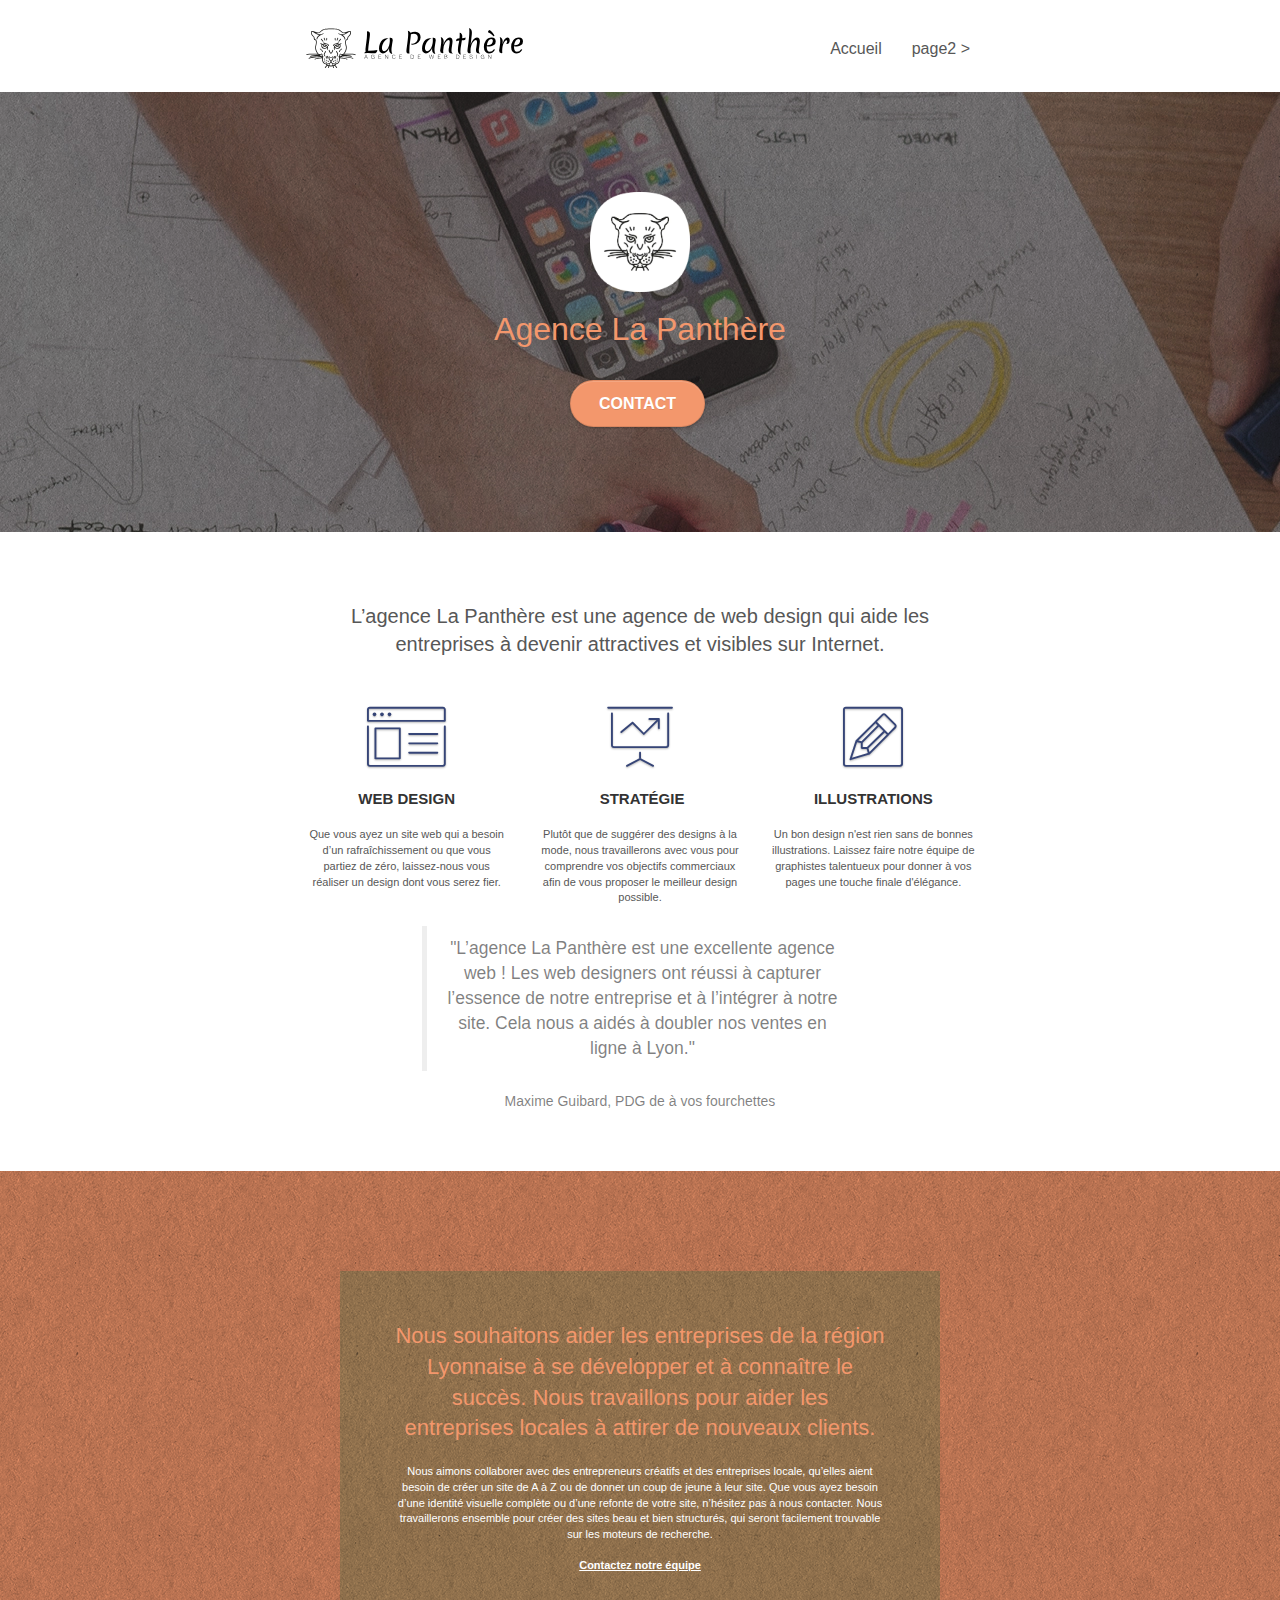
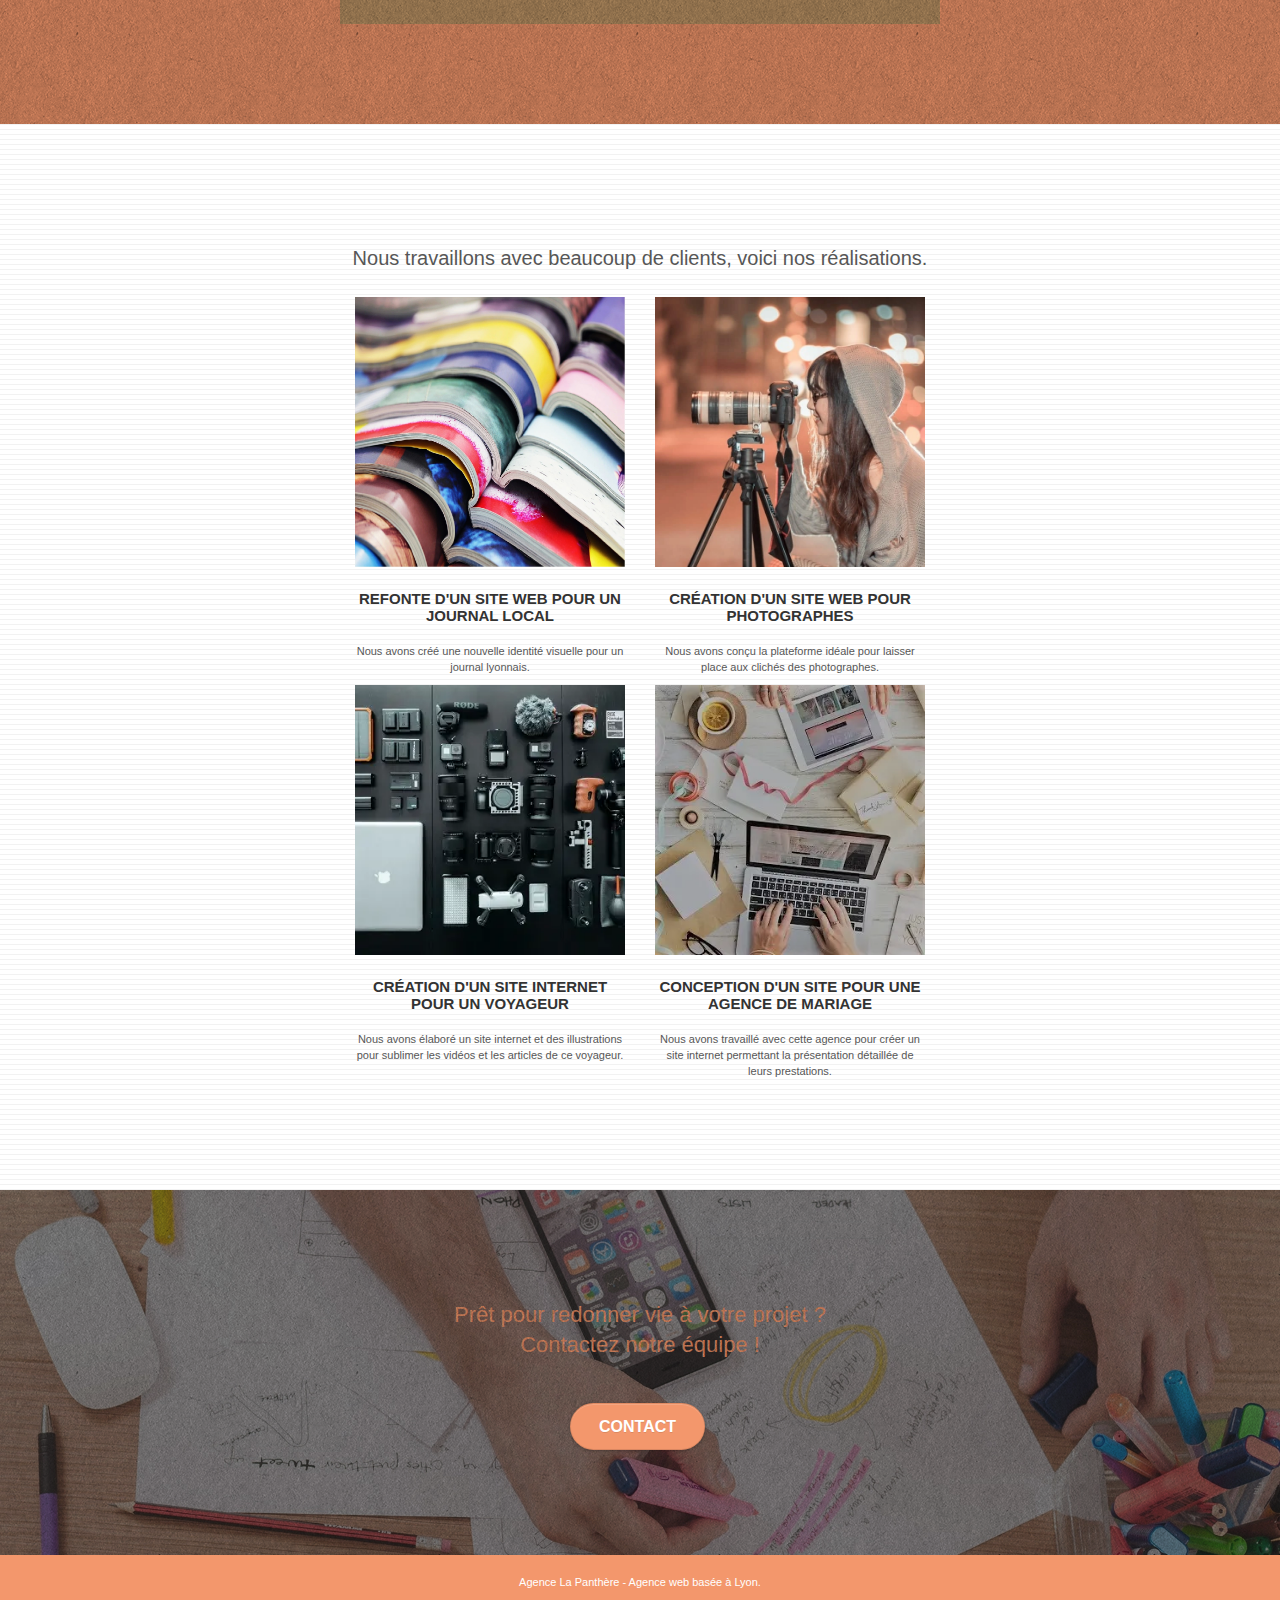
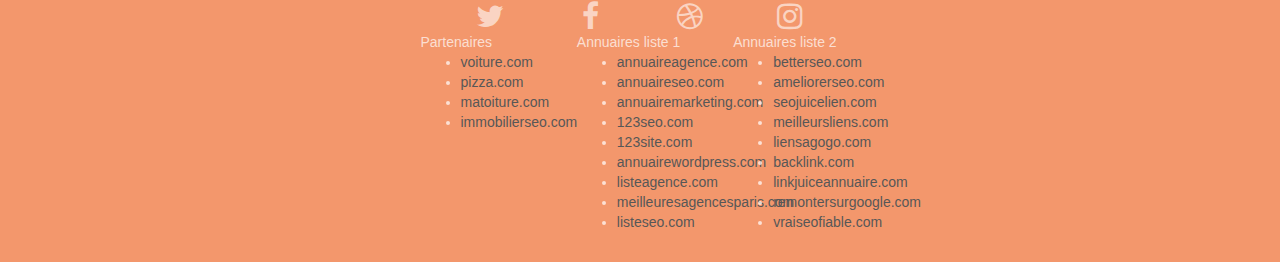
==== commit a8350f13: "Les images textes ont été supprimées" ====
--- a/index.html
+++ b/index.html
@@ -70,7 +70,9 @@
 	<div class="container bloc-md">
 		<div class="row">
 			<div class="col-sm-12 text-center">
-				<img alt="agence web, agence web paris, web design paris, stratégie web" src="img/title.webp" />
+				<h2 class="col-sm-12__title">
+					L’agence La Panthère est une agence de web design qui aide les entreprises à devenir attractives et visibles sur Internet.
+				</h2>
 			</div>
 		</div>
 		<div class="row voffset-lg med-width-whitespace">
@@ -110,8 +112,10 @@
 		</div>
 		<div class="row voffset-lg voffset">
 			<div class="col-xs-12 col-md-8 col-md-offset-2 text-center">
-				<img alt="agence web, agence web paris, web design paris, stratégie web" src="img/citation.webp" />
-
+				<p class="text-center">
+					<blockquote>"L’agence La Panthère est une excellente agence web ! Les web designers ont réussi à capturer l’essence de notre entreprise et à l’intégrer à notre site. Cela nous a aidés à doubler nos ventes en ligne à Lyon."</blockquote>
+					<figcaption>Maxime Guibard, PDG de à vos fourchettes</figcaption>
+				</p>
 			</div>
 		</div>
 	</div>
@@ -123,7 +127,7 @@
 		<div class="row tight-width-whitespace black-background">
 			<div class="col-sm-12">
 				<h2 class="mg-md text-center tc-white">
-					Nous souhaitons aider les entreprises de la région Lyonnaise à se développer et à connaître le succès. Nous travaillons pour aider les entreprises locales à attirer de nouveaux clients .<br>
+					Nous souhaitons aider les entreprises de la région Lyonnaise à se développer et à connaître le succès. Nous travaillons pour aider les entreprises locales à attirer de nouveaux clients.<br>
 				</h2>
 				<p class="text-center white">
 					Nous aimons collaborer avec des entrepreneurs créatifs et des entreprises locale, qu’elles aient besoin de créer un site de A à Z ou de donner un coup de jeune à leur site. Que vous ayez besoin d’une identité visuelle complète ou d’une refonte de votre site, n’hésitez pas à nous contacter. Nous travaillerons ensemble pour créer des sites beau et bien structurés, qui seront facilement trouvable sur les moteurs de recherche. <br><br><a class="ltc-white bold-link" href="page2.html">Contactez notre équipe</a><br>
@@ -138,7 +142,9 @@
 	<div class="container bloc-lg">
 		<div class="row">
 			<div class="col-sm-12 text-center">
-				<img alt="agence web, agence web paris, web design paris, stratégie web" src="img/title2.webp" />
+				<h2 class="col-sm-12__title">
+					Nous travaillons avec beaucoup de clients, voici nos réalisations.
+				</h2>
 			</div>
 		</div>
 		<div class="row tight-width-whitespace portfolio-row">
--- a/style.css
+++ b/style.css
@@ -888,6 +888,16 @@
         padding-right: constant(safe-area-inset-right);
     }
 }
+/* Remplacements fait */
+
+.row {
+    width: 70%;
+    margin: auto;
+}
+.col-sm-12__title {
+    font-size: 2rem;
+    margin-bottom: 25px;
+}
 
 @media (max-width: 767px) {
     .page-container {
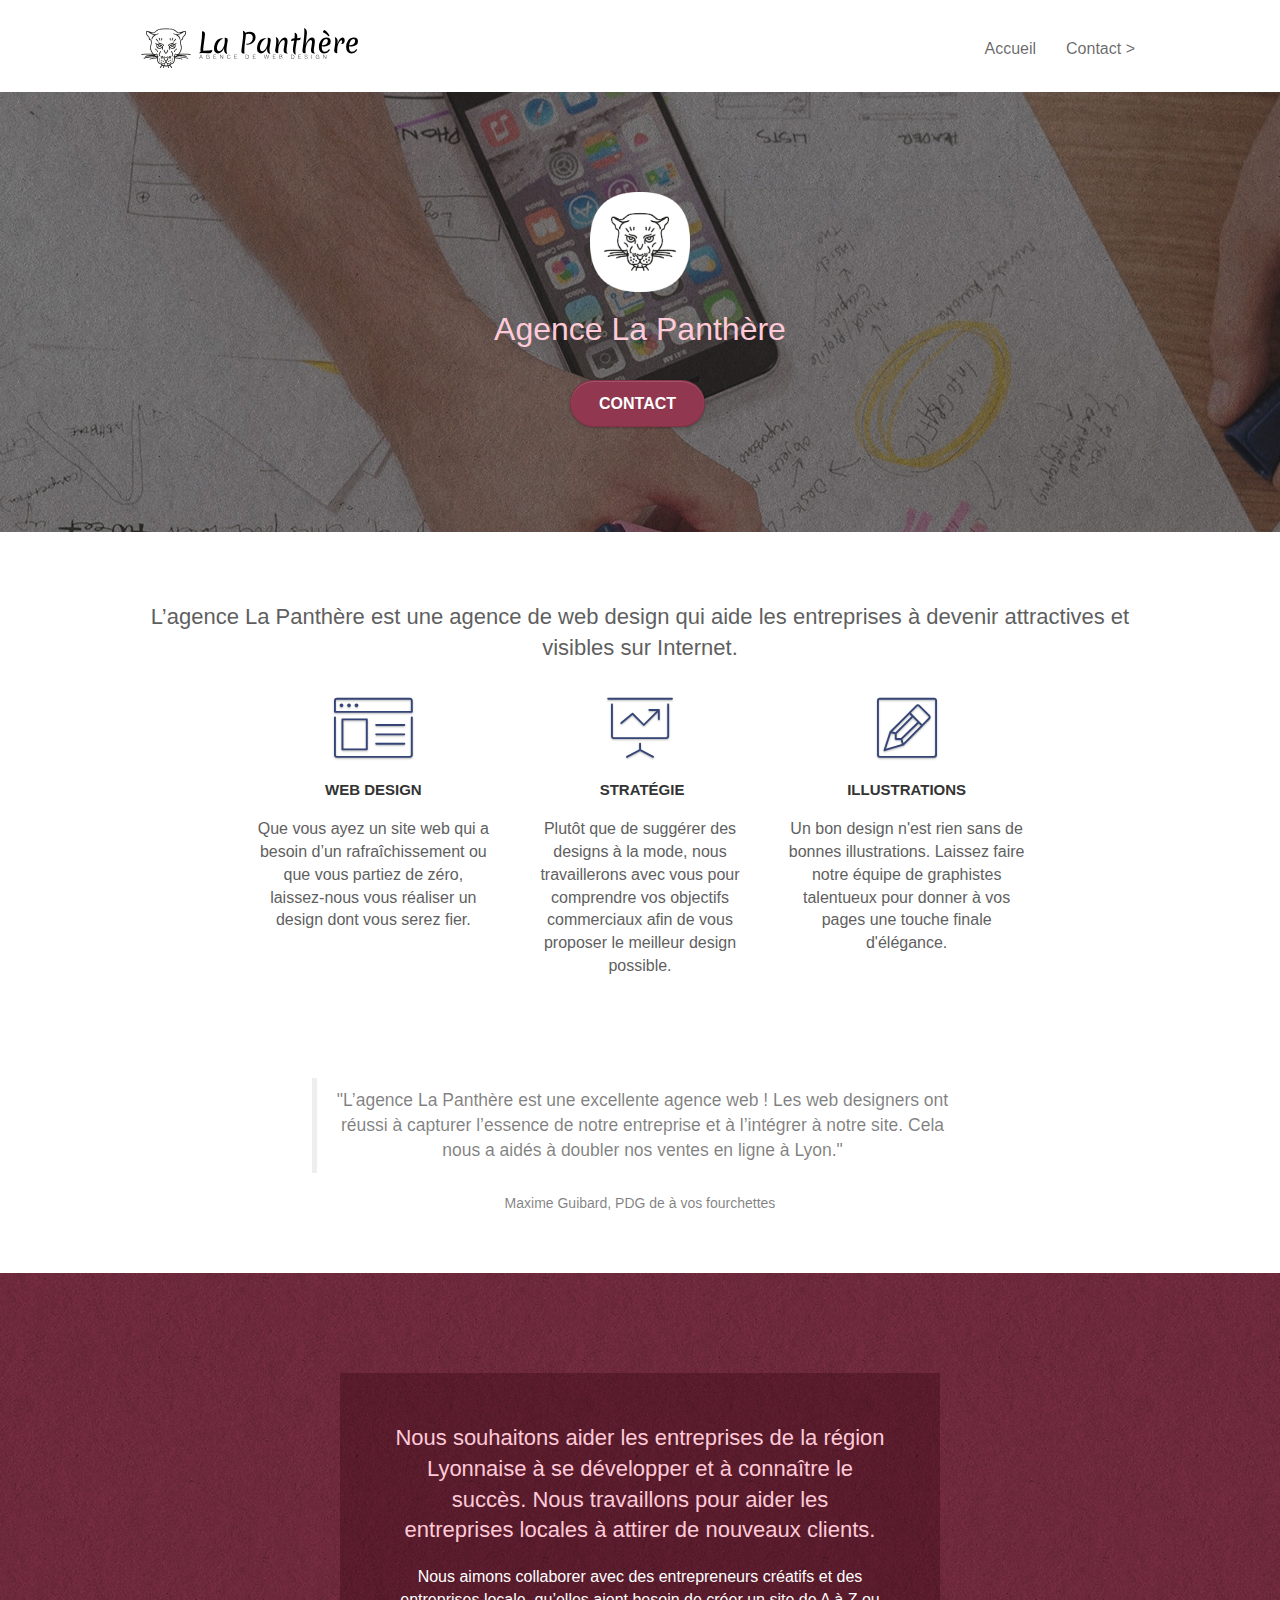
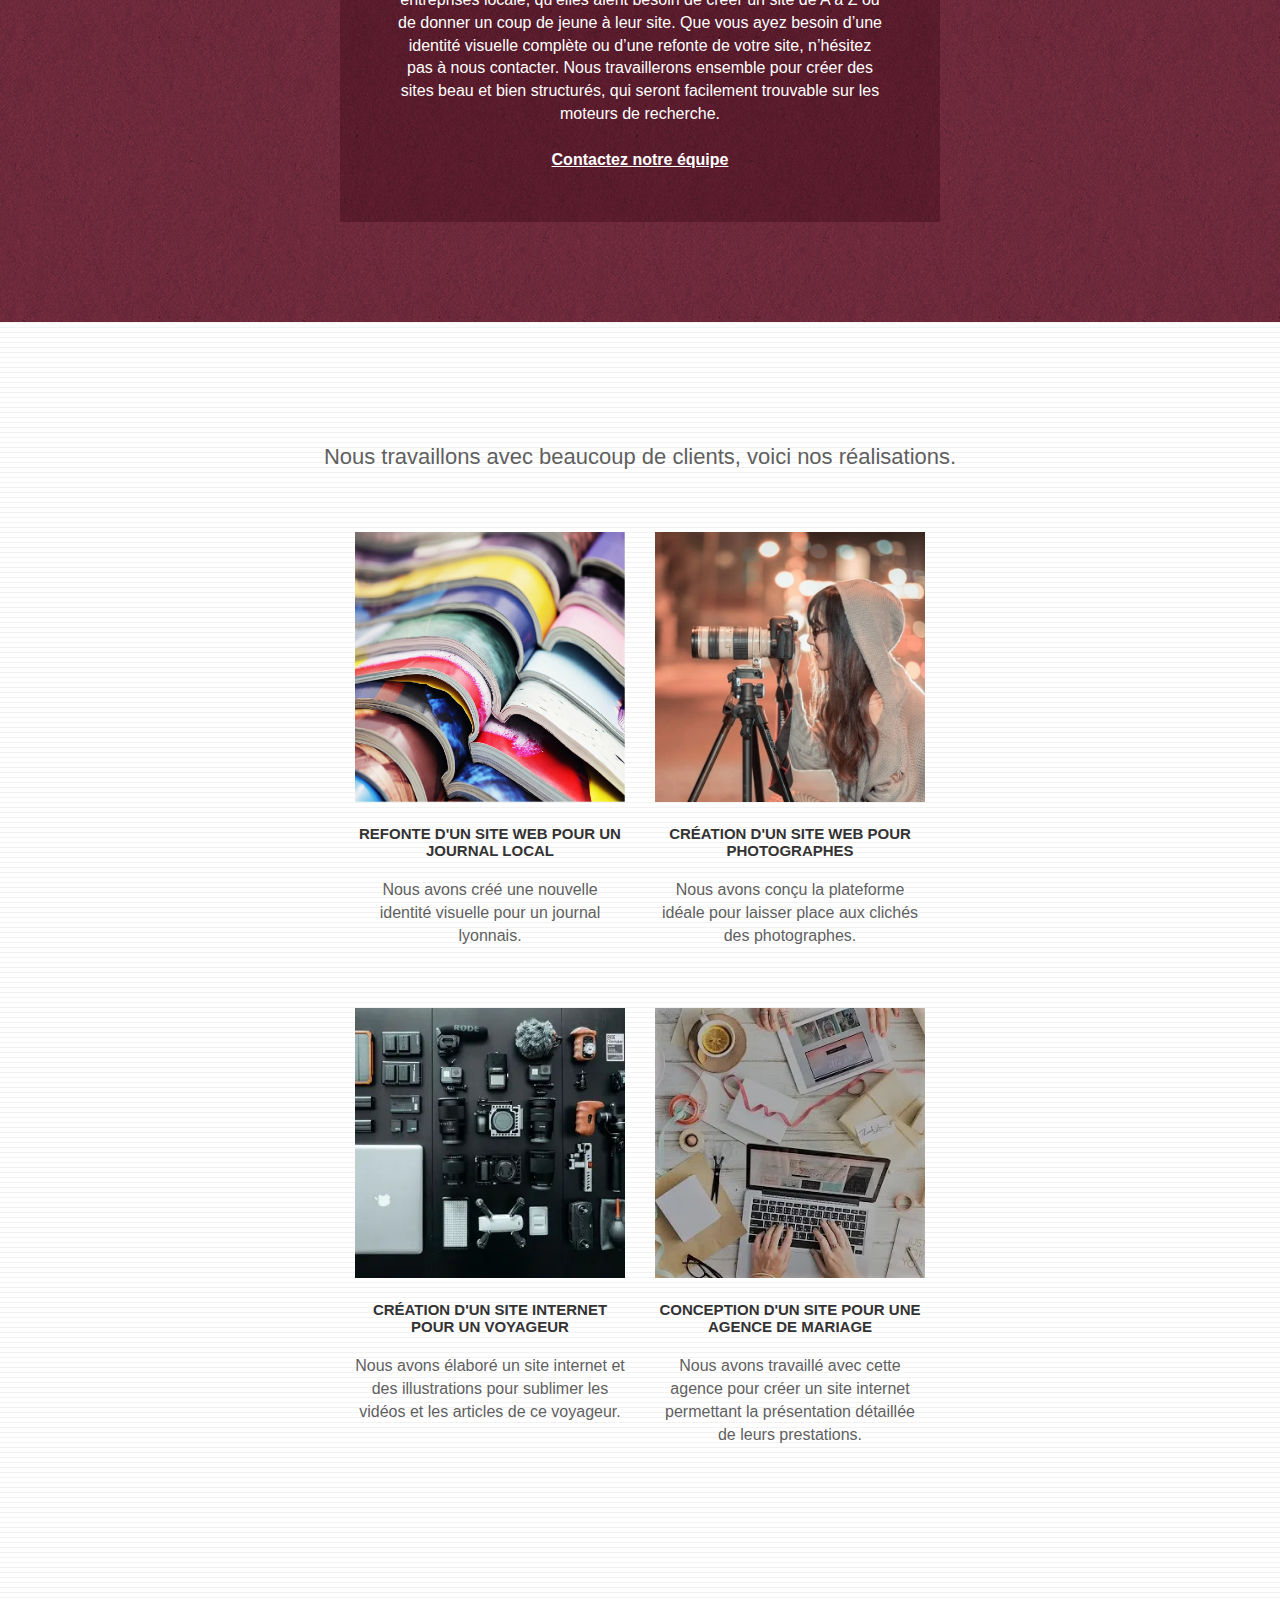
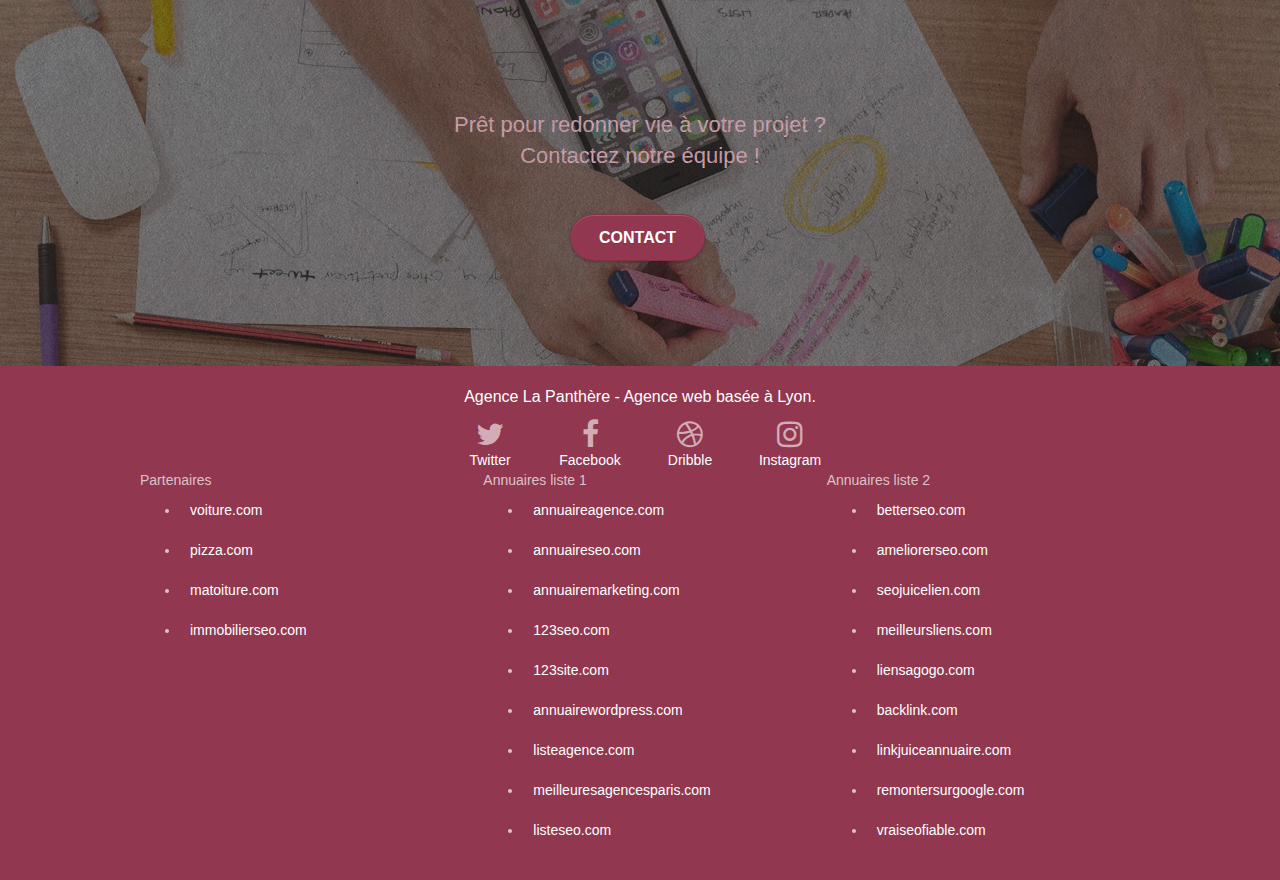
==== commit f2e0f890: "Ajout de titres aux logos des réseaux sociaux" ====
--- a/index.html
+++ b/index.html
@@ -3,8 +3,8 @@
 <head>
     <meta charset="utf-8">
     <meta name="keywords" content="seo, google, site web, site internet, agence design paris, agence design, agence design,agence design,agence design,agence design,agence design,agence design,agence design,agence design">
-    <meta name="description" content="">
     <meta name="viewport" content="width=device-width, initial-scale=1.0, viewport-fit=cover">
+	<meta name=description content="L’agence La Panthère est une agence de web design qui aide les entreprises à devenir attractives et visibles sur Internet.">
     <link rel="shortcut icon" type="image/png" href="favicon.jpg">
 	<link rel="stylesheet" type="text/css" href="./css/bootstrap.css">
 	<link rel="stylesheet" type="text/css" href="style.css">
@@ -15,7 +15,7 @@
 	<script src="./js/blocs.js"></script>
 	<script src="./js/jquery.touchSwipe.js" defer></script>
 	<script src="./js/gmaps.js"></script>
-    <title>.</title>
+    <title>Accueil</title>
 <!-- Analytics -->
 <!-- Analytics END -->
 </head>
@@ -23,7 +23,7 @@
 <!-- Principal conteneur -->
 <div class="page-container">   
 <!-- bloc-0 -->
-<div class="bloc bgc-white l-bloc " id="bloc-0">
+<header class="bloc bgc-white l-bloc " id="bloc-0">
 	<div class="container bloc-sm">
 		<nav class="navbar row">
 			<div class="navbar-header">
@@ -40,172 +40,174 @@
 					<li>
 					</li>
 					<li>
-						<a href="page2.html">page2 &gt;</a>
+						<a href="page2.html">Contact &gt;</a>
 					</li>
 				</ul>
 			</div>
 		</nav>
 	</div>
-</div>
+</header>
 <!-- bloc-0 END -->
 <!-- bloc-1-presentation -->
-<div class="bloc bgc-dark-slate-blue bg-banniere d-bloc bg-t-edge bloc-bg-texture texture-paper b-parallax" id="bloc-1-hero">
-	<div class="container bloc-lg">
-		<div class="row tight-width-whitespace">
-			<div class="col-sm-12">
-				<img src="img/logo.webp" class="center-block image-resize-mode" width="100" alt="Agence La Panthère, agence web paris, création logo paris" />
-				<h1 class="text-center hero-bloc-text tc-white ">
-					Agence La Panthère
-				</h1>
-				<div class="text-center">
-					<a href="page2.html" class="btn btn-lg btn-clean btn-rd cta-hero btn-atomic-tangerine" id="cta-hero">Contact</a>
-				</div>
-			</div>
-		</div>
-	</div>
-</div>
-<!-- bloc-1-presentation END -->
-<!-- bloc-2-services -->
-<div class="bloc bgc-white l-bloc" id="bloc-2-services">
-	<div class="container bloc-md">
-		<div class="row">
-			<div class="col-sm-12 text-center">
-				<h2 class="col-sm-12__title">
-					L’agence La Panthère est une agence de web design qui aide les entreprises à devenir attractives et visibles sur Internet.
+<main>
+	<div class="bloc bgc-dark-slate-blue bg-banniere d-bloc bg-t-edge bloc-bg-texture texture-paper b-parallax" id="bloc-1-hero">
+		<div class="container bloc-lg">
+			<div class="row tight-width-whitespace">
+				<div class="col-sm-12">
+					<img src="img/logo.webp" class="center-block image-resize-mode" width="100" alt="Agence La Panthère, agence web paris, création logo paris" />
+					<h1 class="text-center hero-bloc-text tc-white ">
+						Agence La Panthère
+					</h1>
+					<div class="text-center">
+						<a href="page2.html" class="btn btn-lg btn-clean btn-rd cta-hero btn-atomic-tangerine" id="cta-hero">Contact</a>
+					</div>
+				</div>
+			</div>
+		</div>
+	</div>
+	<!-- bloc-1-presentation END -->
+	<!-- bloc-2-services -->
+	<div class="bloc bgc-white l-bloc" id="bloc-2-services">
+		<div class="container bloc-md">
+			<div class="row">
+				<div class="col-sm-12 text-center">
+					<h2 class="col-sm-12__title">
+						L’agence La Panthère est une agence de web design qui aide les entreprises à devenir attractives et visibles sur Internet.
+					</h2>
+				</div>
+			</div>
+			<div class="row voffset-lg med-width-whitespace">
+				<div class="col-sm-4">
+					<div class="text-center">
+						<span class="et-icon-browser sm-shadow icon-dark-slate-blue icons icon-lg"></span>
+					</div>
+					<h3 class="mg-md text-center">
+						Web design
+					</h3>
+					<p class="text-center ">
+						Que vous ayez un site web qui a besoin d&rsquo;un rafraîchissement ou que vous partiez de zéro, laissez-nous vous réaliser un design dont vous serez fier.
+					</p>
+				</div>
+				<div class="col-sm-4">
+					<div class="text-center">
+						<span class="et-icon-presentation sm-shadow icon-dark-slate-blue icons icon-lg"></span>
+					</div>
+					<h3 class="mg-md text-center">
+						&nbsp;Stratégie
+					</h3>
+					<p class="text-center ">
+						Plutôt que de suggérer des designs à la mode, nous travaillerons avec vous pour comprendre vos objectifs commerciaux afin de vous proposer le meilleur design possible.<br>
+					</p>
+				</div>
+				<div class="col-sm-4">
+					<div class="text-center">
+						<span class="et-icon-edit sm-shadow icon-dark-slate-blue icons icon-lg"></span>
+					</div>
+					<h3 class="mg-md text-center">
+						Illustrations
+					</h3>
+					<p class="text-center ">
+						Un bon design n'est rien sans de bonnes illustrations. Laissez faire notre équipe de graphistes talentueux pour donner à vos pages une touche finale d'élégance.
+					</p>
+				</div>
+			</div>
+			<div class="row voffset-lg voffset">
+				<div class="col-xs-12 col-md-8 col-md-offset-2 text-center">
+					<p class="text-center">
+						<blockquote>"L’agence La Panthère est une excellente agence web ! Les web designers ont réussi à capturer l’essence de notre entreprise et à l’intégrer à notre site. Cela nous a aidés à doubler nos ventes en ligne à Lyon."</blockquote>
+						<figcaption>Maxime Guibard, PDG de à vos fourchettes</figcaption>
+					</p>
+				</div>
+			</div>
+		</div>
+	</div>
+	<!-- bloc-2-services END -->
+	<!-- bloc-3-what-i-do -->
+	<div class="bloc tc-white bgc-atomic-tangerine bg-presentation d-bloc bloc-bg-texture texture-paper b-parallax" id="bloc-3-what-i-do">
+		<div class="container bloc-lg">
+			<div class="row tight-width-whitespace black-background">
+				<div class="col-sm-12">
+					<h2 class="mg-md text-center tc-white">
+						Nous souhaitons aider les entreprises de la région Lyonnaise à se développer et à connaître le succès. Nous travaillons pour aider les entreprises locales à attirer de nouveaux clients.<br>
+					</h2>
+					<p class="text-center white">
+						Nous aimons collaborer avec des entrepreneurs créatifs et des entreprises locale, qu’elles aient besoin de créer un site de A à Z ou de donner un coup de jeune à leur site. Que vous ayez besoin d’une identité visuelle complète ou d’une refonte de votre site, n’hésitez pas à nous contacter. Nous travaillerons ensemble pour créer des sites beau et bien structurés, qui seront facilement trouvable sur les moteurs de recherche. <br><br><a class="ltc-white bold-link" href="page2.html">Contactez notre équipe</a><br>
+					</p>
+				</div>
+			</div>
+		</div>
+	</div>
+	<!-- bloc-3-what-i-do END -->
+	<!-- bloc-4-portfolio -->
+	<div class="bloc bgc-white bg-lines-h2-bg bg-repeat l-bloc" id="bloc-4-portfolio">
+		<div class="container bloc-lg">
+			<div class="row">
+				<div class="col-sm-12 text-center">
+					<h2 class="col-sm-12__title">
+						Nous travaillons avec beaucoup de clients, voici nos réalisations.
+					</h2>
+				</div>
+			</div>
+			<div class="row tight-width-whitespace portfolio-row">
+				<div class="col-sm-6">
+					<a href="#" data-lightbox="img/1.webp" data-gallery-id="gallery-1" data-caption="Refonte d'un site web pour un journal local" data-frame="snapshot-lb"><img src="img/1.webp" alt="paris web design logo agence web meilleure agence et refonte site web journal" class="img-responsive portfolio-thumb" /></a>
+					<h3 class="mg-md text-center">
+						Refonte d'un site web pour un journal local
+					</h3>
+					<p class="text-center">
+						Nous avons créé une nouvelle identité visuelle pour un journal lyonnais.
+					</p>
+				</div>
+				<div class="col-sm-6">
+					<a href="#" data-lightbox="img/2.webp" data-gallery-id="gallery-1" data-caption="Création d'un site web pour photographes" data-frame="snapshot-lb"><img src="img/2.webp" class="img-responsive portfolio-thumb" alt="paris web design logo agence web meilleure agence, Création d'un site web pour photographes" /></a>
+					<h3 class="mg-md text-center">
+						Création d'un site web pour photographes
+					</h3>
+					<p class="text-center">
+						Nous avons conçu la plateforme idéale pour laisser place aux clichés des photographes.
+					</p>
+				</div>
+			</div>
+			<div class="row tight-width-whitespace portfolio-row">
+				<div class="col-sm-6">
+					<a href="#" data-lightbox="img/3.webp" data-gallery-id="gallery-1" data-caption="Création d'un site internet pour un voyageur" data-frame="snapshot-lb"><img src="img/3.webp" class="img-responsive portfolio-thumb" alt="paris web design logo agence web meilleure agence, Création d'un site web pour voyageur"/></a>
+					<h3 class="mg-md text-center">
+						Création d'un site internet pour un voyageur
+					</h3>
+					<p class="text-center">
+						Nous avons élaboré un site internet et des illustrations pour sublimer les vidéos et les articles de ce voyageur.
+					</p>
+				</div>
+				<div class="col-sm-6">
+					<a href="#" data-lightbox="img/4.webp" data-gallery-id="gallery-1" data-caption="Conception d'un site pour une agence de mariage" data-frame="snapshot-lb"><img src="img/4.webp" class="img-responsive portfolio-thumb" alt="paris web design logo agence web meilleure agence, Création d'un site web pour agence de mariage" /></a>
+					<h3 class="mg-md text-center">
+						Conception d'un site pour une agence de mariage
+					</h3>
+					<p class="text-center">
+						Nous avons travaillé avec cette agence pour créer un site internet permettant la présentation détaillée de leurs prestations.
+					</p>
+				</div>
+			</div>
+		</div>
+	</div>
+	<!-- bloc-4-portfolio END -->
+	<!-- bloc-5-cta -->
+	<div class="bloc bgc-dark-slate-blue bg-banniere d-bloc bloc-bg-texture texture-paper" id="bloc-5-cta">
+		<div class="container bloc-lg">
+			<div class="row">
+				<h2 class="mg-md text-center tc-white">
+					Prêt pour redonner vie à votre projet ?<br>Contactez notre équipe !
 				</h2>
-			</div>
-		</div>
-		<div class="row voffset-lg med-width-whitespace">
-			<div class="col-sm-4">
-				<div class="text-center">
-					<span class="et-icon-browser sm-shadow icon-dark-slate-blue icons icon-lg"></span>
-				</div>
-				<h3 class="mg-md text-center">
-					Web design
-				</h3>
-				<p class="text-center ">
-					Que vous ayez un site web qui a besoin d&rsquo;un rafraîchissement ou que vous partiez de zéro, laissez-nous vous réaliser un design dont vous serez fier.
-				</p>
-			</div>
-			<div class="col-sm-4">
-				<div class="text-center">
-					<span class="et-icon-presentation sm-shadow icon-dark-slate-blue icons icon-lg"></span>
-				</div>
-				<h3 class="mg-md text-center">
-					&nbsp;Stratégie
-				</h3>
-				<p class="text-center ">
-					Plutôt que de suggérer des designs à la mode, nous travaillerons avec vous pour comprendre vos objectifs commerciaux afin de vous proposer le meilleur design possible.<br>
-				</p>
-			</div>
-			<div class="col-sm-4">
-				<div class="text-center">
-					<span class="et-icon-edit sm-shadow icon-dark-slate-blue icons icon-lg"></span>
-				</div>
-				<h3 class="mg-md text-center">
-					Illustrations
-				</h3>
-				<p class="text-center ">
-					Un bon design n'est rien sans de bonnes illustrations. Laissez faire notre équipe de graphistes talentueux pour donner à vos pages une touche finale d'élégance.
-				</p>
-			</div>
-		</div>
-		<div class="row voffset-lg voffset">
-			<div class="col-xs-12 col-md-8 col-md-offset-2 text-center">
-				<p class="text-center">
-					<blockquote>"L’agence La Panthère est une excellente agence web ! Les web designers ont réussi à capturer l’essence de notre entreprise et à l’intégrer à notre site. Cela nous a aidés à doubler nos ventes en ligne à Lyon."</blockquote>
-					<figcaption>Maxime Guibard, PDG de à vos fourchettes</figcaption>
-				</p>
-			</div>
-		</div>
-	</div>
-</div>
-<!-- bloc-2-services END -->
-<!-- bloc-3-what-i-do -->
-<div class="bloc tc-white bgc-atomic-tangerine bg-presentation d-bloc bloc-bg-texture texture-paper b-parallax" id="bloc-3-what-i-do">
-	<div class="container bloc-lg">
-		<div class="row tight-width-whitespace black-background">
-			<div class="col-sm-12">
-				<h2 class="mg-md text-center tc-white">
-					Nous souhaitons aider les entreprises de la région Lyonnaise à se développer et à connaître le succès. Nous travaillons pour aider les entreprises locales à attirer de nouveaux clients.<br>
-				</h2>
-				<p class="text-center white">
-					Nous aimons collaborer avec des entrepreneurs créatifs et des entreprises locale, qu’elles aient besoin de créer un site de A à Z ou de donner un coup de jeune à leur site. Que vous ayez besoin d’une identité visuelle complète ou d’une refonte de votre site, n’hésitez pas à nous contacter. Nous travaillerons ensemble pour créer des sites beau et bien structurés, qui seront facilement trouvable sur les moteurs de recherche. <br><br><a class="ltc-white bold-link" href="page2.html">Contactez notre équipe</a><br>
-				</p>
-			</div>
-		</div>
-	</div>
-</div>
-<!-- bloc-3-what-i-do END -->
-<!-- bloc-4-portfolio -->
-<div class="bloc bgc-white bg-lines-h2-bg bg-repeat l-bloc" id="bloc-4-portfolio">
-	<div class="container bloc-lg">
-		<div class="row">
-			<div class="col-sm-12 text-center">
-				<h2 class="col-sm-12__title">
-					Nous travaillons avec beaucoup de clients, voici nos réalisations.
-				</h2>
-			</div>
-		</div>
-		<div class="row tight-width-whitespace portfolio-row">
-			<div class="col-sm-6">
-				<a href="#" data-lightbox="img/1.webp" data-gallery-id="gallery-1" data-caption="Refonte d'un site web pour un journal local" data-frame="snapshot-lb"><img src="img/1.webp" alt="paris web design logo agence web meilleure agence et refonte site web journal" class="img-responsive portfolio-thumb" /></a>
-				<h3 class="mg-md text-center">
-					Refonte d'un site web pour un journal local
-				</h3>
-				<p class="text-center">
-					Nous avons créé une nouvelle identité visuelle pour un journal lyonnais.
-				</p>
-			</div>
-			<div class="col-sm-6">
-				<a href="#" data-lightbox="img/2.webp" data-gallery-id="gallery-1" data-caption="Création d'un site web pour photographes" data-frame="snapshot-lb"><img src="img/2.webp" class="img-responsive portfolio-thumb" alt="paris web design logo agence web meilleure agence, Création d'un site web pour photographes" /></a>
-				<h3 class="mg-md text-center">
-					Création d'un site web pour photographes
-				</h3>
-				<p class="text-center">
-					Nous avons conçu la plateforme idéale pour laisser place aux clichés des photographes.
-				</p>
-			</div>
-		</div>
-		<div class="row tight-width-whitespace portfolio-row">
-			<div class="col-sm-6">
-				<a href="#" data-lightbox="img/3.webp" data-gallery-id="gallery-1" data-caption="Création d'un site internet pour un voyageur" data-frame="snapshot-lb"><img src="img/3.webp" class="img-responsive portfolio-thumb" alt="paris web design logo agence web meilleure agence, Création d'un site web pour voyageur"/></a>
-				<h3 class="mg-md text-center">
-					Création d'un site internet pour un voyageur
-				</h3>
-				<p class="text-center">
-					Nous avons élaboré un site internet et des illustrations pour sublimer les vidéos et les articles de ce voyageur.
-				</p>
-			</div>
-			<div class="col-sm-6">
-				<a href="#" data-lightbox="img/4.webp" data-gallery-id="gallery-1" data-caption="Conception d'un site pour une agence de mariage" data-frame="snapshot-lb"><img src="img/4.webp" class="img-responsive portfolio-thumb" alt="paris web design logo agence web meilleure agence, Création d'un site web pour agence de mariage" /></a>
-				<h3 class="mg-md text-center">
-					Conception d'un site pour une agence de mariage
-				</h3>
-				<p class="text-center">
-					Nous avons travaillé avec cette agence pour créer un site internet permettant la présentation détaillée de leurs prestations.
-				</p>
-			</div>
-		</div>
-	</div>
-</div>
-<!-- bloc-4-portfolio END -->
-<!-- bloc-5-cta -->
-<div class="bloc bgc-dark-slate-blue bg-banniere d-bloc bloc-bg-texture texture-paper" id="bloc-5-cta">
-	<div class="container bloc-lg">
-		<div class="row">
-			<h2 class="mg-md text-center tc-white">
-				Prêt pour redonner vie à votre projet ?<br>Contactez notre équipe !
-			</h2>
-			<div class="col-sm-12 text-center">
-				<a href="page2.html" class="btn btn-atomic-tangerine btn-clean btn-rd btn-lg cta-hero">Contact</a>
-			</div>
-		</div>
-	</div>
-</div>
+				<div class="col-sm-12 text-center">
+					<a href="page2.html" class="btn btn-atomic-tangerine btn-clean btn-rd btn-lg cta-hero">Contact</a>
+				</div>
+			</div>
+		</div>
+	</div>
+</main>
 <!-- bloc-5-cta END -->
 <!-- Footer - bloc-8 -->
-<div class="bloc bgc-atomic-tangerine d-bloc" id="bloc-8">
+<footer class="bloc bgc-atomic-tangerine d-bloc" id="bloc-8">
 	<div class="container bloc-sm">
 		<div class="row">
 			<div class="col-sm-12">
@@ -215,22 +217,22 @@
 				<div class="row row-no-gutters social">
 					<div class="col-sm-3">
 						<div class="text-center">
-							<a class="social" href="index.html"><span class="fa fa-twitter icon-md"></span></a>
-						</div>
-					</div>
-					<div class="col-sm-3">
-						<div class="text-center">
-							<a class="social" href="index.html"><span class="fa fa-facebook icon-md"></span></a>
-						</div>
-					</div>
-					<div class="col-sm-3">
-						<div class="text-center">
-							<a class="social" href="index.html"><span class="fa fa-dribbble icon-md"></span></a>
-						</div>
-					</div>
-					<div class="col-sm-3">
-						<div class="text-center">
-							<a class="social" href="index.html"><span class="fa fa-instagram icon-md"></span></a>
+							<a class="social" href="index.html"><span class="fa fa-twitter icon-md"></span><br>Twitter</a>
+						</div>
+					</div>
+					<div class="col-sm-3">
+						<div class="text-center">
+							<a class="social" href="index.html"><span class="fa fa-facebook icon-md"></span><br>Facebook</a>
+						</div>
+					</div>
+					<div class="col-sm-3">
+						<div class="text-center">
+							<a class="social" href="index.html"><span class="fa fa-dribbble icon-md"></span><br>Dribble</a>
+						</div>
+					</div>
+					<div class="col-sm-3">
+						<div class="text-center">
+							<a class="social" href="index.html"><span class="fa fa-instagram icon-md"></span><br>Instagram</a>
 						</div>
 					</div>
 				</div>
@@ -238,45 +240,45 @@
 					<div class="col-sm-4">
 						Partenaires
 							<ul>
-								<li><a href="voiture.com">voiture.com</a></li>
-								<li><a href="pizza.com">pizza.com</a></li>
-								<li><a href="matoiture.com">matoiture.com</a></li>
-								<li><a href="immobilierseo.com">immobilierseo.com</a></li>
+								<li><a href="voiture.com" class="footer__link">voiture.com</a></li>
+								<li><a href="pizza.com"  class="footer__link">pizza.com</a></li>
+								<li><a  class="footer__link" href="matoiture.com">matoiture.com</a></li>
+								<li><a  class="footer__link" href="immobilierseo.com">immobilierseo.com</a></li>
 							</ul>		
 					</div>
 					<div class="col-sm-4">
 						Annuaires liste 1
 						<ul>
-							<li><a href="annuaireagence.com">annuaireagence.com</a></li>
-							<li><a href="annuaireseo.com">annuaireseo.com</a></li>
-							<li><a href="annuairemarketing.com">annuairemarketing.com</a></li>
-							<li><a href="123seoture.com">123seo.com</a></li>
-							<li><a href="123site.com">123site.com</a></li>
-							<li><a href="annuairewordpress.com">annuairewordpress.com</a></li>
-							<li><a href="listeagence.com">listeagence.com</a></li>
-							<li><a href="meilleuresagencesparis.com">meilleuresagencesparis.com</a></li>
-							<li><a href="listeseo.com">listeseo.com</a></li>
+							<li><a  class="footer__link" href="annuaireagence.com">annuaireagence.com</a></li>
+							<li><a  class="footer__link" href="annuaireseo.com">annuaireseo.com</a></li>
+							<li><a  class="footer__link" href="annuairemarketing.com">annuairemarketing.com</a></li>
+							<li><a  class="footer__link" href="123seoture.com">123seo.com</a></li>
+							<li><a  class="footer__link" href="123site.com">123site.com</a></li>
+							<li><a  class="footer__link" href="annuairewordpress.com">annuairewordpress.com</a></li>
+							<li><a  class="footer__link" href="listeagence.com">listeagence.com</a></li>
+							<li><a  class="footer__link" href="meilleuresagencesparis.com">meilleuresagencesparis.com</a></li>
+							<li><a  class="footer__link" href="listeseo.com">listeseo.com</a></li>
 						</ul>
 					</div>
 					<div class="col-sm-4">
 						Annuaires liste 2
 						<ul>
-							<li><a href="betterseo.com">betterseo.com</a></li>
-							<li><a href="ameliorerseo.com">ameliorerseo.com</a></li>
-							<li><a href="seojuicelien.com">seojuicelien.com</a></li>
-							<li><a href="meilleursliens.com">meilleursliens.com</a></li>
-							<li><a href="liensagogo.com">liensagogo.com</a></li>
-							<li><a href="backlink.com">backlink.com</a></li>
-							<li><a href="linkjuiceannuaire.com">linkjuiceannuaire.com</a></li>
-							<li><a href="remontersurgoogle.com">remontersurgoogle.com</a></li>
-							<li><a href="vraiseofiable.com">vraiseofiable.com</a></li>
+							<li><a  class="footer__link" href="betterseo.com">betterseo.com</a></li>
+							<li><a  class="footer__link" href="ameliorerseo.com">ameliorerseo.com</a></li>
+							<li><a  class="footer__link" href="seojuicelien.com">seojuicelien.com</a></li>
+							<li><a  class="footer__link" href="meilleursliens.com">meilleursliens.com</a></li>
+							<li><a  class="footer__link" href="liensagogo.com">liensagogo.com</a></li>
+							<li><a  class="footer__link" href="backlink.com">backlink.com</a></li>
+							<li><a  class="footer__link" href="linkjuiceannuaire.com">linkjuiceannuaire.com</a></li>
+							<li><a  class="footer__link" href="remontersurgoogle.com">remontersurgoogle.com</a></li>
+							<li><a  class="footer__link" href="vraiseofiable.com">vraiseofiable.com</a></li>
 						</ul>
 					</div>
 				</div>
 			</div>
 		</div>
 	</div>
-</div>
+</footer>
 <!-- Footer - bloc-8 END -->
 </div>
 <!-- Principal conteneur END -->
--- a/style.css
+++ b/style.css
@@ -526,7 +526,7 @@
 }
 
 .showScrollTop {
-    font-size: 14px;
+    font-size: 16px;
     opacity: 1;
 }
 
@@ -651,7 +651,7 @@
 a {
     font-family: "helvetica";
     font-weight: 400;
-    color: #575757!important;
+    color: #5f5f5f;
 }
 
 .container {
@@ -677,7 +677,7 @@
 }
 
 p {
-    font-size: 11px;
+    font-size: 16px;
 }
 
 .tight-width-whitespace {
@@ -753,7 +753,7 @@
 }
 
 .black-background {
-    background-color: rgba(165, 147, 99, 0.7);
+    background-color: #76253b;
     padding: 40px 40px 40px 40px;
 }
 
@@ -771,20 +771,20 @@
 }
 
 .bgc-atomic-tangerine {
-    background-color: #F3976C;
+    background-color: #91374F;
 }
 
 .tc-white {
-    color: #F3976C!important;
+    color: #ffcad8!important;
 }
 
 .btn-atomic-tangerine {
-    background: #F3976C;
+    background: #91374F;
     color: #FFFFFF!important;
 }
 
 .btn-atomic-tangerine:hover {
-    background: #c27956!important;
+    background: #a44861!important;
     color: #FFFFFF!important;
 }
 
@@ -797,11 +797,11 @@
 }
 
 .ltc-atomic-tangerine {
-    color: #F3976C!important;
+    color: #91374F!important;
 }
 
 .ltc-atomic-tangerine:hover {
-    color: #c27956!important;
+    color: #a44861!important;
 }
 
 .icon-dark-slate-blue {
@@ -823,6 +823,16 @@
 
 .bg-presentation {
     background-image: url("img/image-de-presentation.bmp");
+}
+
+.footer__link {
+    display: block;
+    padding: 10px;
+}
+
+p.footer__title {
+    margin-bottom: 10px;
+    color: white;!important
 }
 
 @media (max-width: 1024px) {
@@ -891,12 +901,10 @@
 /* Remplacements fait */
 
 .row {
-    width: 70%;
-    margin: auto;
-}
-.col-sm-12__title {
-    font-size: 2rem;
-    margin-bottom: 25px;
+}
+
+ a {
+    color: white;
 }
 
 @media (max-width: 767px) {
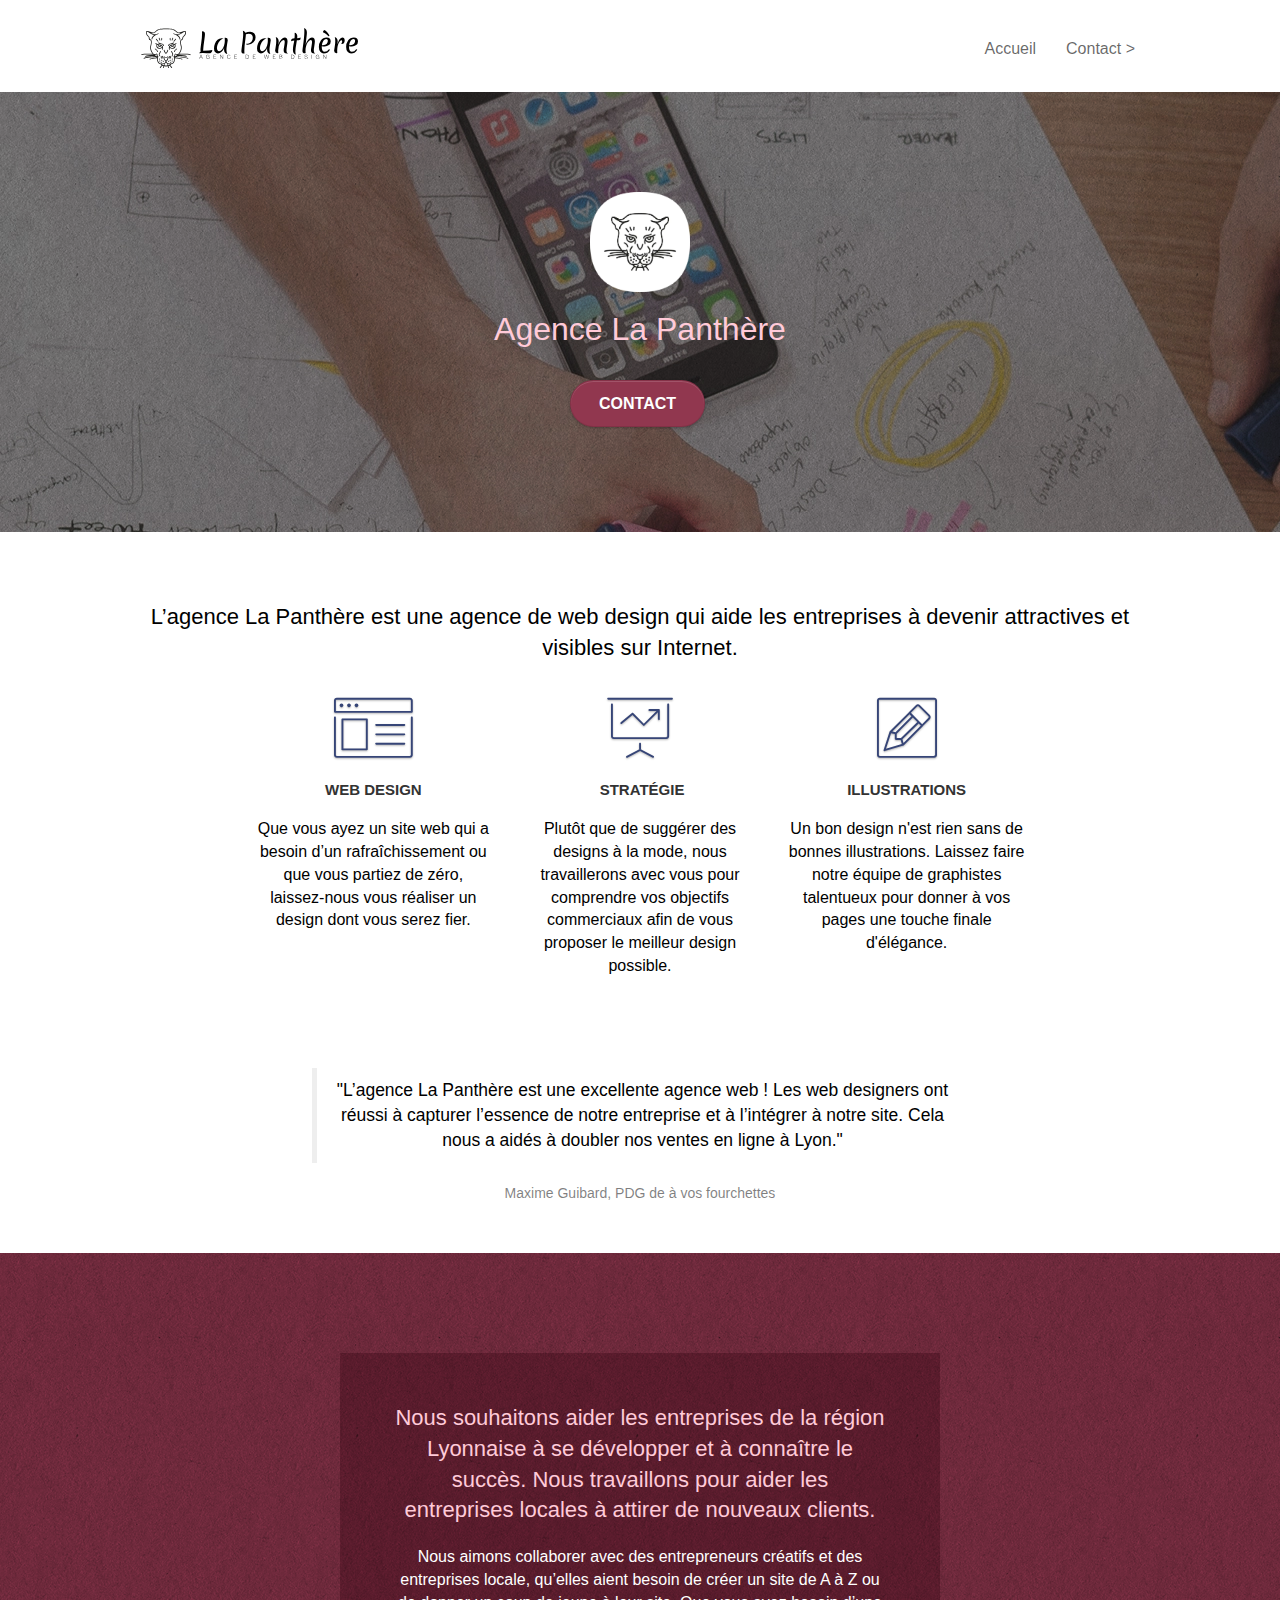
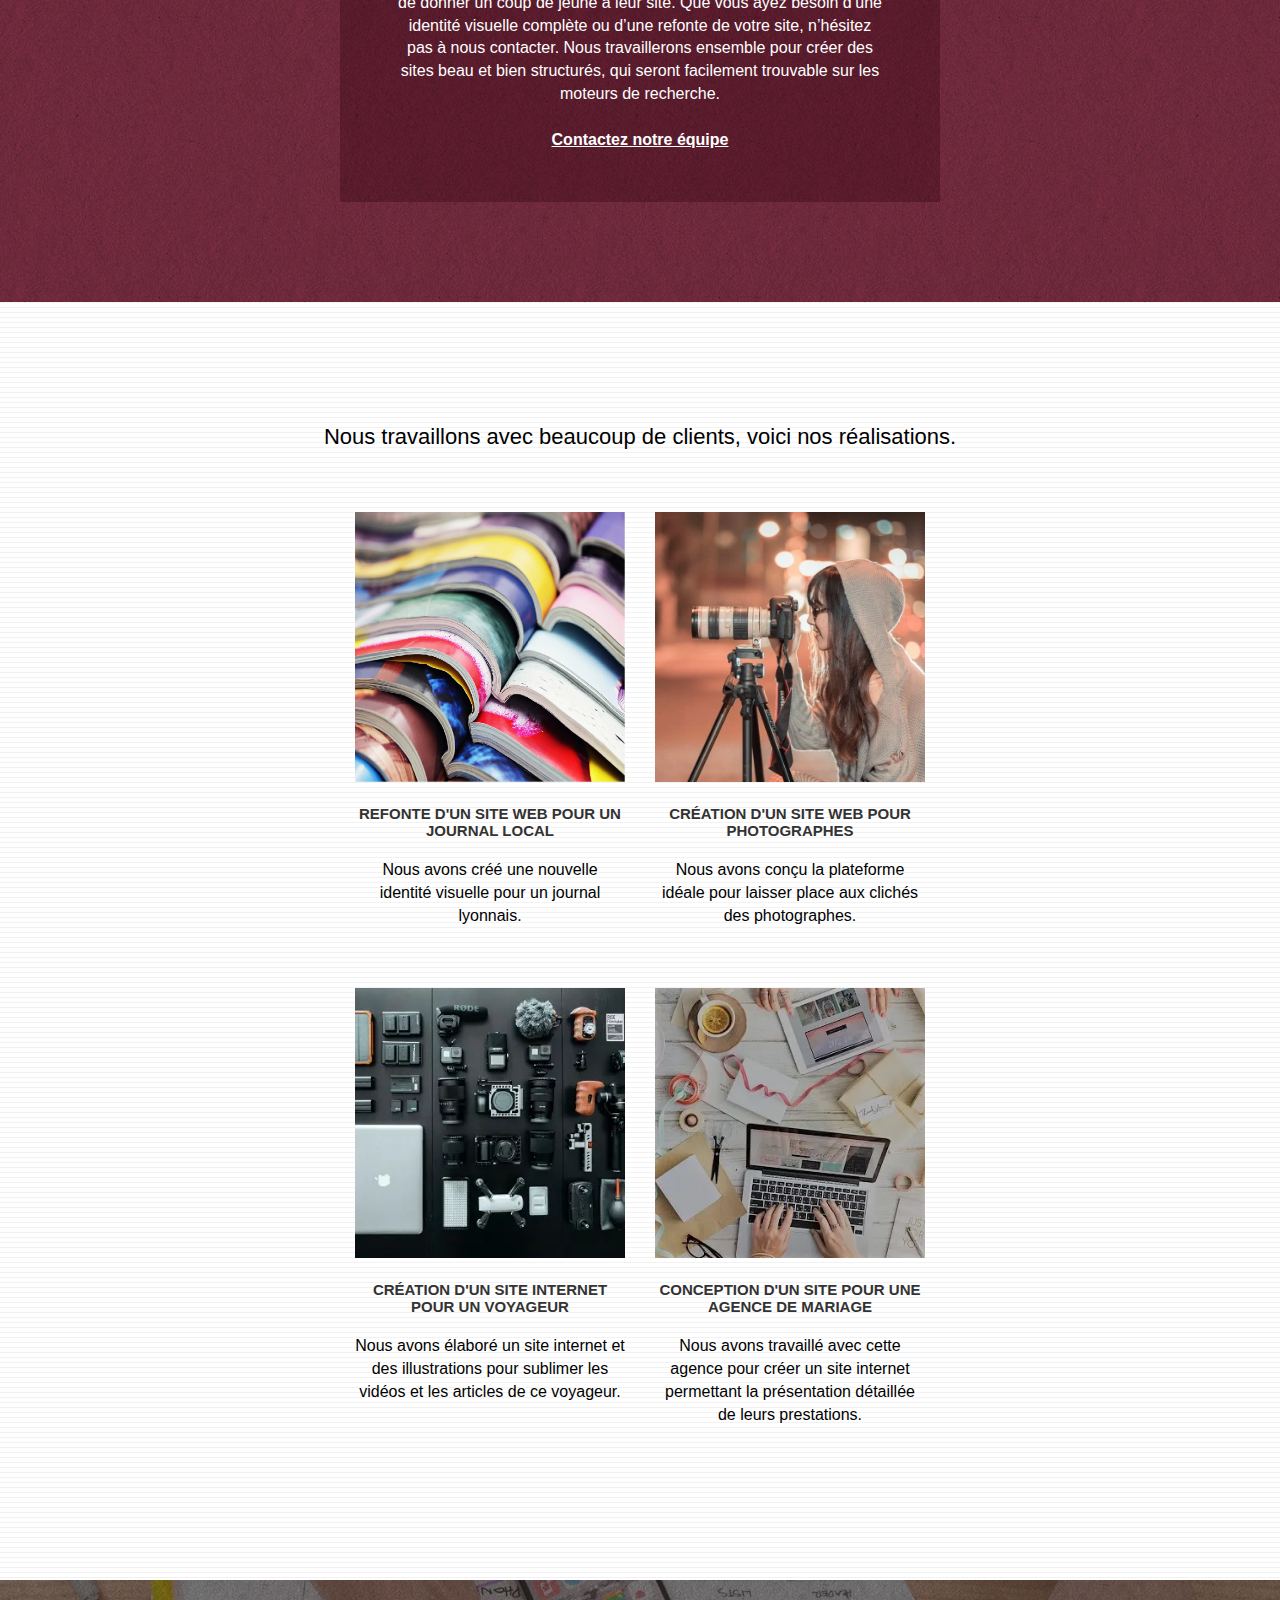
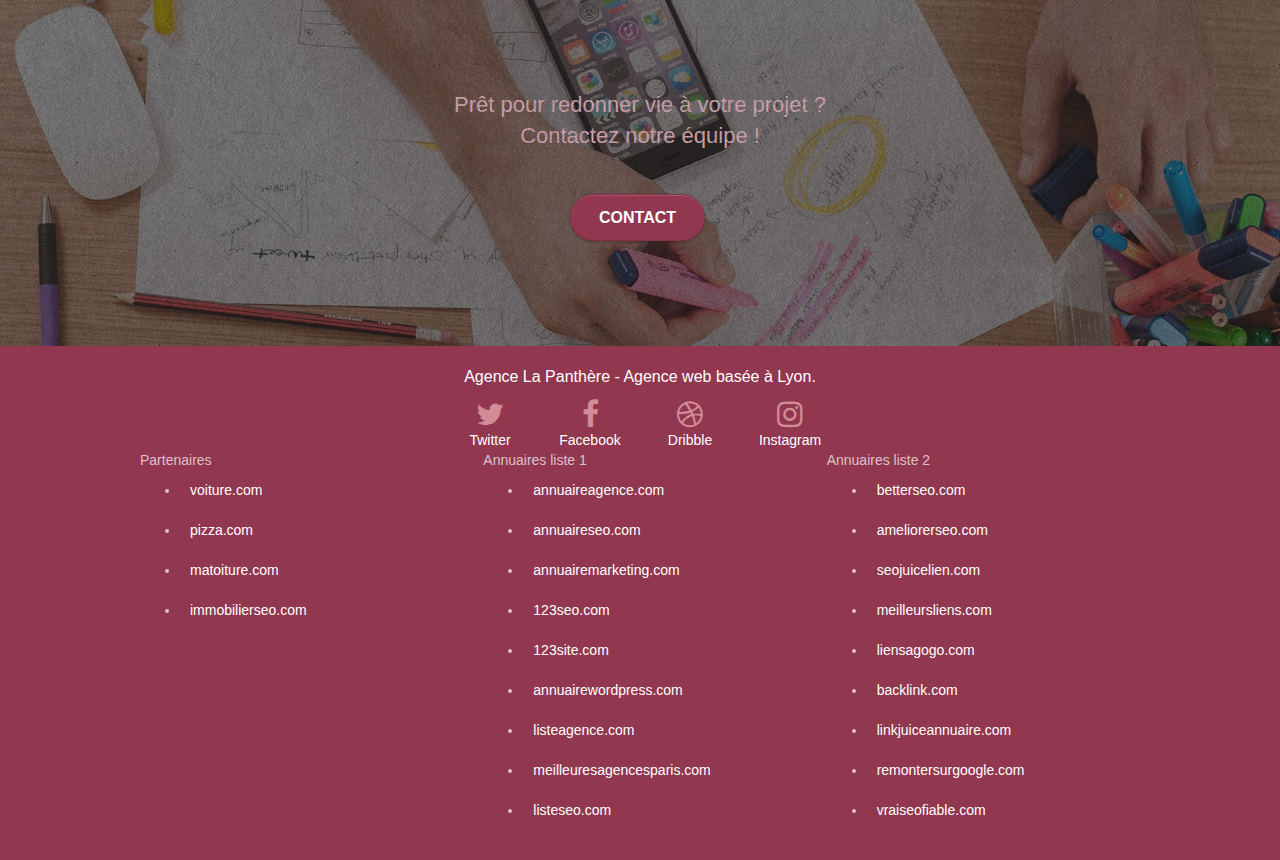
==== commit 8b79bf93: "Corrections finales" ====
--- a/index.html
+++ b/index.html
@@ -27,7 +27,7 @@
 	<div class="container bloc-sm">
 		<nav class="navbar row">
 			<div class="navbar-header">
-				<a class="navbar-brand" href="index.html"><img src="img/agence-la-panthere-monochrome.svg" alt="paris web design logo agence web meilleure agence" height="40" /></a>
+				<a class="navbar-brand" href="index.html"><img src="img/agence-la-panthere-monochrome.svg" alt="Logo de La Panthère." height="40"></a>
 				<button id="nav-toggle" type="button" class="ui-navbar-toggle navbar-toggle" data-toggle="collapse" data-target=".navbar-1">
 					<span class="sr-only">Toggle navigation</span><span class="icon-bar"></span><span class="icon-bar"></span><span class="icon-bar"></span>
 				</button>
@@ -54,7 +54,7 @@
 		<div class="container bloc-lg">
 			<div class="row tight-width-whitespace">
 				<div class="col-sm-12">
-					<img src="img/logo.webp" class="center-block image-resize-mode" width="100" alt="Agence La Panthère, agence web paris, création logo paris" />
+					<img src="img/logo.webp" class="center-block image-resize-mode" width="100" alt="Logo La Panthère.">
 					<h1 class="text-center hero-bloc-text tc-white ">
 						Agence La Panthère
 					</h1>
@@ -113,10 +113,8 @@
 			</div>
 			<div class="row voffset-lg voffset">
 				<div class="col-xs-12 col-md-8 col-md-offset-2 text-center">
-					<p class="text-center">
-						<blockquote>"L’agence La Panthère est une excellente agence web ! Les web designers ont réussi à capturer l’essence de notre entreprise et à l’intégrer à notre site. Cela nous a aidés à doubler nos ventes en ligne à Lyon."</blockquote>
-						<figcaption>Maxime Guibard, PDG de à vos fourchettes</figcaption>
-					</p>
+					<blockquote>"L’agence La Panthère est une excellente agence web ! Les web designers ont réussi à capturer l’essence de notre entreprise et à l’intégrer à notre site. Cela nous a aidés à doubler nos ventes en ligne à Lyon."</blockquote>
+						Maxime Guibard, PDG de à vos fourchettes
 				</div>
 			</div>
 		</div>
@@ -150,7 +148,7 @@
 			</div>
 			<div class="row tight-width-whitespace portfolio-row">
 				<div class="col-sm-6">
-					<a href="#" data-lightbox="img/1.webp" data-gallery-id="gallery-1" data-caption="Refonte d'un site web pour un journal local" data-frame="snapshot-lb"><img src="img/1.webp" alt="paris web design logo agence web meilleure agence et refonte site web journal" class="img-responsive portfolio-thumb" /></a>
+					<a href="#" data-lightbox="img/1.webp" data-gallery-id="gallery-1" data-caption="Refonte d'un site web pour un journal local" data-frame="snapshot-lb"><img src="img/1.webp" alt="Refonte d'un site web pour un journal local" class="img-responsive portfolio-thumb"></a>
 					<h3 class="mg-md text-center">
 						Refonte d'un site web pour un journal local
 					</h3>
@@ -159,7 +157,7 @@
 					</p>
 				</div>
 				<div class="col-sm-6">
-					<a href="#" data-lightbox="img/2.webp" data-gallery-id="gallery-1" data-caption="Création d'un site web pour photographes" data-frame="snapshot-lb"><img src="img/2.webp" class="img-responsive portfolio-thumb" alt="paris web design logo agence web meilleure agence, Création d'un site web pour photographes" /></a>
+					<a href="#" data-lightbox="img/2.webp" data-gallery-id="gallery-1" data-caption="Création d'un site web pour photographes" data-frame="snapshot-lb"><img src="img/2.webp" class="img-responsive portfolio-thumb" alt="Création d'un site web pour photographes"></a>
 					<h3 class="mg-md text-center">
 						Création d'un site web pour photographes
 					</h3>
@@ -170,7 +168,7 @@
 			</div>
 			<div class="row tight-width-whitespace portfolio-row">
 				<div class="col-sm-6">
-					<a href="#" data-lightbox="img/3.webp" data-gallery-id="gallery-1" data-caption="Création d'un site internet pour un voyageur" data-frame="snapshot-lb"><img src="img/3.webp" class="img-responsive portfolio-thumb" alt="paris web design logo agence web meilleure agence, Création d'un site web pour voyageur"/></a>
+					<a href="#" data-lightbox="img/3.webp" data-gallery-id="gallery-1" data-caption="Création d'un site internet pour un voyageur" data-frame="snapshot-lb"><img src="img/3.webp" class="img-responsive portfolio-thumb" alt="Création d'un site web pour voyageur"></a>
 					<h3 class="mg-md text-center">
 						Création d'un site internet pour un voyageur
 					</h3>
@@ -179,7 +177,7 @@
 					</p>
 				</div>
 				<div class="col-sm-6">
-					<a href="#" data-lightbox="img/4.webp" data-gallery-id="gallery-1" data-caption="Conception d'un site pour une agence de mariage" data-frame="snapshot-lb"><img src="img/4.webp" class="img-responsive portfolio-thumb" alt="paris web design logo agence web meilleure agence, Création d'un site web pour agence de mariage" /></a>
+					<a href="#" data-lightbox="img/4.webp" data-gallery-id="gallery-1" data-caption="Conception d'un site pour une agence de mariage" data-frame="snapshot-lb"><img src="img/4.webp" class="img-responsive portfolio-thumb" alt="Création d'un site web pour agence de mariage"></a>
 					<h3 class="mg-md text-center">
 						Conception d'un site pour une agence de mariage
 					</h3>
--- a/style.css
+++ b/style.css
@@ -16,6 +16,7 @@
 a:hover {
     text-decoration: none;
     cursor: pointer;
+    color: pink;
 }
 
 #page-loading-blocs-notifaction {
@@ -133,7 +134,7 @@
 .d-bloc h5 a,
 .d-bloc h6 a,
 .d-bloc p a {
-    color: rgba(255, 255, 255, .6);
+    color: rgba(255, 199, 199, 0.6);
 }
 
 .d-bloc .a-btn:hover,
@@ -651,7 +652,7 @@
 a {
     font-family: "helvetica";
     font-weight: 400;
-    color: #5f5f5f;
+    color: #000000;
 }
 
 .container {
@@ -832,7 +833,11 @@
 
 p.footer__title {
     margin-bottom: 10px;
-    color: white;!important
+    color: white!important;
+}
+
+blockquote, figcaption {
+    color: black;
 }
 
 @media (max-width: 1024px) {
@@ -899,9 +904,6 @@
     }
 }
 /* Remplacements fait */
-
-.row {
-}
 
  a {
     color: white;
@@ -950,7 +952,7 @@
         width: 100%;
     }
     .nav > li:hover {
-        background: rgba(0, 0, 0, .08);
+        background: rgba(57, 42, 50, 0.08);
     }
     .dropdown .dropdown a .caret {
         float: none;
--- a/css/et-line.css
+++ b/css/et-line.css
@@ -1,519 +1 @@
-@font-face {
-    font-family: et-line;
-    src: url(../fonts/et-line.eot);
-    src: url(../fonts/et-line.eot?#iefix) format('embedded-opentype'), url(../fonts/et-line.woff) format('woff'), url(../fonts/et-line.ttf) format('truetype'), url(../fonts/et-line.svg#et-line) format('svg');
-    font-weight: 400;
-    font-style: normal
-}
-
-.et-icon-adjustments,
-.et-icon-alarmclock,
-.et-icon-anchor,
-.et-icon-aperture,
-.et-icon-attachment,
-.et-icon-bargraph,
-.et-icon-basket,
-.et-icon-beaker,
-.et-icon-bike,
-.et-icon-book-open,
-.et-icon-briefcase,
-.et-icon-browser,
-.et-icon-calendar,
-.et-icon-camera,
-.et-icon-caution,
-.et-icon-chat,
-.et-icon-circle-compass,
-.et-icon-clipboard,
-.et-icon-clock,
-.et-icon-cloud,
-.et-icon-compass,
-.et-icon-desktop,
-.et-icon-dial,
-.et-icon-document,
-.et-icon-documents,
-.et-icon-download,
-.et-icon-dribbble,
-.et-icon-edit,
-.et-icon-envelope,
-.et-icon-expand,
-.et-icon-facebook,
-.et-icon-flag,
-.et-icon-focus,
-.et-icon-gears,
-.et-icon-genius,
-.et-icon-gift,
-.et-icon-global,
-.et-icon-globe,
-.et-icon-googleplus,
-.et-icon-grid,
-.et-icon-happy,
-.et-icon-hazardous,
-.et-icon-heart,
-.et-icon-hotairballoon,
-.et-icon-hourglass,
-.et-icon-key,
-.et-icon-laptop,
-.et-icon-layers,
-.et-icon-lifesaver,
-.et-icon-lightbulb,
-.et-icon-linegraph,
-.et-icon-linkedin,
-.et-icon-lock,
-.et-icon-magnifying-glass,
-.et-icon-map,
-.et-icon-map-pin,
-.et-icon-megaphone,
-.et-icon-mic,
-.et-icon-mobile,
-.et-icon-newspaper,
-.et-icon-notebook,
-.et-icon-paintbrush,
-.et-icon-paperclip,
-.et-icon-pencil,
-.et-icon-phone,
-.et-icon-picture,
-.et-icon-pictures,
-.et-icon-piechart,
-.et-icon-presentation,
-.et-icon-pricetags,
-.et-icon-printer,
-.et-icon-profile-female,
-.et-icon-profile-male,
-.et-icon-puzzle,
-.et-icon-quote,
-.et-icon-recycle,
-.et-icon-refresh,
-.et-icon-ribbon,
-.et-icon-rss,
-.et-icon-sad,
-.et-icon-scissors,
-.et-icon-scope,
-.et-icon-search,
-.et-icon-shield,
-.et-icon-speedometer,
-.et-icon-strategy,
-.et-icon-streetsign,
-.et-icon-tablet,
-.et-icon-target,
-.et-icon-telescope,
-.et-icon-toolbox,
-.et-icon-tools,
-.et-icon-tools-2,
-.et-icon-trophy,
-.et-icon-tumblr,
-.et-icon-twitter,
-.et-icon-upload,
-.et-icon-video,
-.et-icon-wallet,
-.et-icon-wine {
-    font-family: et-line;
-    speak: none;
-    font-style: normal;
-    font-weight: 400;
-    font-variant: normal;
-    text-transform: none;
-    line-height: 1;
-    -webkit-font-smoothing: antialiased;
-    -moz-osx-font-smoothing: grayscale;
-    display: inline-block
-}
-
-.et-icon-mobile:before {
-    content: "\e000"
-}
-
-.et-icon-laptop:before {
-    content: "\e001"
-}
-
-.et-icon-desktop:before {
-    content: "\e002"
-}
-
-.et-icon-tablet:before {
-    content: "\e003"
-}
-
-.et-icon-phone:before {
-    content: "\e004"
-}
-
-.et-icon-document:before {
-    content: "\e005"
-}
-
-.et-icon-documents:before {
-    content: "\e006"
-}
-
-.et-icon-search:before {
-    content: "\e007"
-}
-
-.et-icon-clipboard:before {
-    content: "\e008"
-}
-
-.et-icon-newspaper:before {
-    content: "\e009"
-}
-
-.et-icon-notebook:before {
-    content: "\e00a"
-}
-
-.et-icon-book-open:before {
-    content: "\e00b"
-}
-
-.et-icon-browser:before {
-    content: "\e00c"
-}
-
-.et-icon-calendar:before {
-    content: "\e00d"
-}
-
-.et-icon-presentation:before {
-    content: "\e00e"
-}
-
-.et-icon-picture:before {
-    content: "\e00f"
-}
-
-.et-icon-pictures:before {
-    content: "\e010"
-}
-
-.et-icon-video:before {
-    content: "\e011"
-}
-
-.et-icon-camera:before {
-    content: "\e012"
-}
-
-.et-icon-printer:before {
-    content: "\e013"
-}
-
-.et-icon-toolbox:before {
-    content: "\e014"
-}
-
-.et-icon-briefcase:before {
-    content: "\e015"
-}
-
-.et-icon-wallet:before {
-    content: "\e016"
-}
-
-.et-icon-gift:before {
-    content: "\e017"
-}
-
-.et-icon-bargraph:before {
-    content: "\e018"
-}
-
-.et-icon-grid:before {
-    content: "\e019"
-}
-
-.et-icon-expand:before {
-    content: "\e01a"
-}
-
-.et-icon-focus:before {
-    content: "\e01b"
-}
-
-.et-icon-edit:before {
-    content: "\e01c"
-}
-
-.et-icon-adjustments:before {
-    content: "\e01d"
-}
-
-.et-icon-ribbon:before {
-    content: "\e01e"
-}
-
-.et-icon-hourglass:before {
-    content: "\e01f"
-}
-
-.et-icon-lock:before {
-    content: "\e020"
-}
-
-.et-icon-megaphone:before {
-    content: "\e021"
-}
-
-.et-icon-shield:before {
-    content: "\e022"
-}
-
-.et-icon-trophy:before {
-    content: "\e023"
-}
-
-.et-icon-flag:before {
-    content: "\e024"
-}
-
-.et-icon-map:before {
-    content: "\e025"
-}
-
-.et-icon-puzzle:before {
-    content: "\e026"
-}
-
-.et-icon-basket:before {
-    content: "\e027"
-}
-
-.et-icon-envelope:before {
-    content: "\e028"
-}
-
-.et-icon-streetsign:before {
-    content: "\e029"
-}
-
-.et-icon-telescope:before {
-    content: "\e02a"
-}
-
-.et-icon-gears:before {
-    content: "\e02b"
-}
-
-.et-icon-key:before {
-    content: "\e02c"
-}
-
-.et-icon-paperclip:before {
-    content: "\e02d"
-}
-
-.et-icon-attachment:before {
-    content: "\e02e"
-}
-
-.et-icon-pricetags:before {
-    content: "\e02f"
-}
-
-.et-icon-lightbulb:before {
-    content: "\e030"
-}
-
-.et-icon-layers:before {
-    content: "\e031"
-}
-
-.et-icon-pencil:before {
-    content: "\e032"
-}
-
-.et-icon-tools:before {
-    content: "\e033"
-}
-
-.et-icon-tools-2:before {
-    content: "\e034"
-}
-
-.et-icon-scissors:before {
-    content: "\e035"
-}
-
-.et-icon-paintbrush:before {
-    content: "\e036"
-}
-
-.et-icon-magnifying-glass:before {
-    content: "\e037"
-}
-
-.et-icon-circle-compass:before {
-    content: "\e038"
-}
-
-.et-icon-linegraph:before {
-    content: "\e039"
-}
-
-.et-icon-mic:before {
-    content: "\e03a"
-}
-
-.et-icon-strategy:before {
-    content: "\e03b"
-}
-
-.et-icon-beaker:before {
-    content: "\e03c"
-}
-
-.et-icon-caution:before {
-    content: "\e03d"
-}
-
-.et-icon-recycle:before {
-    content: "\e03e"
-}
-
-.et-icon-anchor:before {
-    content: "\e03f"
-}
-
-.et-icon-profile-male:before {
-    content: "\e040"
-}
-
-.et-icon-profile-female:before {
-    content: "\e041"
-}
-
-.et-icon-bike:before {
-    content: "\e042"
-}
-
-.et-icon-wine:before {
-    content: "\e043"
-}
-
-.et-icon-hotairballoon:before {
-    content: "\e044"
-}
-
-.et-icon-globe:before {
-    content: "\e045"
-}
-
-.et-icon-genius:before {
-    content: "\e046"
-}
-
-.et-icon-map-pin:before {
-    content: "\e047"
-}
-
-.et-icon-dial:before {
-    content: "\e048"
-}
-
-.et-icon-chat:before {
-    content: "\e049"
-}
-
-.et-icon-heart:before {
-    content: "\e04a"
-}
-
-.et-icon-cloud:before {
-    content: "\e04b"
-}
-
-.et-icon-upload:before {
-    content: "\e04c"
-}
-
-.et-icon-download:before {
-    content: "\e04d"
-}
-
-.et-icon-target:before {
-    content: "\e04e"
-}
-
-.et-icon-hazardous:before {
-    content: "\e04f"
-}
-
-.et-icon-piechart:before {
-    content: "\e050"
-}
-
-.et-icon-speedometer:before {
-    content: "\e051"
-}
-
-.et-icon-global:before {
-    content: "\e052"
-}
-
-.et-icon-compass:before {
-    content: "\e053"
-}
-
-.et-icon-lifesaver:before {
-    content: "\e054"
-}
-
-.et-icon-clock:before {
-    content: "\e055"
-}
-
-.et-icon-aperture:before {
-    content: "\e056"
-}
-
-.et-icon-quote:before {
-    content: "\e057"
-}
-
-.et-icon-scope:before {
-    content: "\e058"
-}
-
-.et-icon-alarmclock:before {
-    content: "\e059"
-}
-
-.et-icon-refresh:before {
-    content: "\e05a"
-}
-
-.et-icon-happy:before {
-    content: "\e05b"
-}
-
-.et-icon-sad:before {
-    content: "\e05c"
-}
-
-.et-icon-facebook:before {
-    content: "\e05d"
-}
-
-.et-icon-twitter:before {
-    content: "\e05e"
-}
-
-.et-icon-googleplus:before {
-    content: "\e05f"
-}
-
-.et-icon-rss:before {
-    content: "\e060"
-}
-
-.et-icon-tumblr:before {
-    content: "\e061"
-}
-
-.et-icon-linkedin:before {
-    content: "\e062"
-}
-
-.et-icon-dribbble:before {
-    content: "\e063"
-}+@font-face{font-family:et-line;src:url(../fonts/et-line.eot);src:url(../fonts/et-line.eot?#iefix) format('embedded-opentype'),url(../fonts/et-line.woff) format('woff'),url(../fonts/et-line.ttf) format('truetype'),url(../fonts/et-line.svg#et-line) format('svg');font-weight:400;font-style:normal}.et-icon-adjustments,.et-icon-alarmclock,.et-icon-anchor,.et-icon-aperture,.et-icon-attachment,.et-icon-bargraph,.et-icon-basket,.et-icon-beaker,.et-icon-bike,.et-icon-book-open,.et-icon-briefcase,.et-icon-browser,.et-icon-calendar,.et-icon-camera,.et-icon-caution,.et-icon-chat,.et-icon-circle-compass,.et-icon-clipboard,.et-icon-clock,.et-icon-cloud,.et-icon-compass,.et-icon-desktop,.et-icon-dial,.et-icon-document,.et-icon-documents,.et-icon-download,.et-icon-dribbble,.et-icon-edit,.et-icon-envelope,.et-icon-expand,.et-icon-facebook,.et-icon-flag,.et-icon-focus,.et-icon-gears,.et-icon-genius,.et-icon-gift,.et-icon-global,.et-icon-globe,.et-icon-googleplus,.et-icon-grid,.et-icon-happy,.et-icon-hazardous,.et-icon-heart,.et-icon-hotairballoon,.et-icon-hourglass,.et-icon-key,.et-icon-laptop,.et-icon-layers,.et-icon-lifesaver,.et-icon-lightbulb,.et-icon-linegraph,.et-icon-linkedin,.et-icon-lock,.et-icon-magnifying-glass,.et-icon-map,.et-icon-map-pin,.et-icon-megaphone,.et-icon-mic,.et-icon-mobile,.et-icon-newspaper,.et-icon-notebook,.et-icon-paintbrush,.et-icon-paperclip,.et-icon-pencil,.et-icon-phone,.et-icon-picture,.et-icon-pictures,.et-icon-piechart,.et-icon-presentation,.et-icon-pricetags,.et-icon-printer,.et-icon-profile-female,.et-icon-profile-male,.et-icon-puzzle,.et-icon-quote,.et-icon-recycle,.et-icon-refresh,.et-icon-ribbon,.et-icon-rss,.et-icon-sad,.et-icon-scissors,.et-icon-scope,.et-icon-search,.et-icon-shield,.et-icon-speedometer,.et-icon-strategy,.et-icon-streetsign,.et-icon-tablet,.et-icon-target,.et-icon-telescope,.et-icon-toolbox,.et-icon-tools,.et-icon-tools-2,.et-icon-trophy,.et-icon-tumblr,.et-icon-twitter,.et-icon-upload,.et-icon-video,.et-icon-wallet,.et-icon-wine{font-family:et-line;speak:none;font-style:normal;font-weight:400;font-variant:normal;text-transform:none;line-height:1;-webkit-font-smoothing:antialiased;-moz-osx-font-smoothing:grayscale;display:inline-block}.et-icon-mobile:before{content:"\e000"}.et-icon-laptop:before{content:"\e001"}.et-icon-desktop:before{content:"\e002"}.et-icon-tablet:before{content:"\e003"}.et-icon-phone:before{content:"\e004"}.et-icon-document:before{content:"\e005"}.et-icon-documents:before{content:"\e006"}.et-icon-search:before{content:"\e007"}.et-icon-clipboard:before{content:"\e008"}.et-icon-newspaper:before{content:"\e009"}.et-icon-notebook:before{content:"\e00a"}.et-icon-book-open:before{content:"\e00b"}.et-icon-browser:before{content:"\e00c"}.et-icon-calendar:before{content:"\e00d"}.et-icon-presentation:before{content:"\e00e"}.et-icon-picture:before{content:"\e00f"}.et-icon-pictures:before{content:"\e010"}.et-icon-video:before{content:"\e011"}.et-icon-camera:before{content:"\e012"}.et-icon-printer:before{content:"\e013"}.et-icon-toolbox:before{content:"\e014"}.et-icon-briefcase:before{content:"\e015"}.et-icon-wallet:before{content:"\e016"}.et-icon-gift:before{content:"\e017"}.et-icon-bargraph:before{content:"\e018"}.et-icon-grid:before{content:"\e019"}.et-icon-expand:before{content:"\e01a"}.et-icon-focus:before{content:"\e01b"}.et-icon-edit:before{content:"\e01c"}.et-icon-adjustments:before{content:"\e01d"}.et-icon-ribbon:before{content:"\e01e"}.et-icon-hourglass:before{content:"\e01f"}.et-icon-lock:before{content:"\e020"}.et-icon-megaphone:before{content:"\e021"}.et-icon-shield:before{content:"\e022"}.et-icon-trophy:before{content:"\e023"}.et-icon-flag:before{content:"\e024"}.et-icon-map:before{content:"\e025"}.et-icon-puzzle:before{content:"\e026"}.et-icon-basket:before{content:"\e027"}.et-icon-envelope:before{content:"\e028"}.et-icon-streetsign:before{content:"\e029"}.et-icon-telescope:before{content:"\e02a"}.et-icon-gears:before{content:"\e02b"}.et-icon-key:before{content:"\e02c"}.et-icon-paperclip:before{content:"\e02d"}.et-icon-attachment:before{content:"\e02e"}.et-icon-pricetags:before{content:"\e02f"}.et-icon-lightbulb:before{content:"\e030"}.et-icon-layers:before{content:"\e031"}.et-icon-pencil:before{content:"\e032"}.et-icon-tools:before{content:"\e033"}.et-icon-tools-2:before{content:"\e034"}.et-icon-scissors:before{content:"\e035"}.et-icon-paintbrush:before{content:"\e036"}.et-icon-magnifying-glass:before{content:"\e037"}.et-icon-circle-compass:before{content:"\e038"}.et-icon-linegraph:before{content:"\e039"}.et-icon-mic:before{content:"\e03a"}.et-icon-strategy:before{content:"\e03b"}.et-icon-beaker:before{content:"\e03c"}.et-icon-caution:before{content:"\e03d"}.et-icon-recycle:before{content:"\e03e"}.et-icon-anchor:before{content:"\e03f"}.et-icon-profile-male:before{content:"\e040"}.et-icon-profile-female:before{content:"\e041"}.et-icon-bike:before{content:"\e042"}.et-icon-wine:before{content:"\e043"}.et-icon-hotairballoon:before{content:"\e044"}.et-icon-globe:before{content:"\e045"}.et-icon-genius:before{content:"\e046"}.et-icon-map-pin:before{content:"\e047"}.et-icon-dial:before{content:"\e048"}.et-icon-chat:before{content:"\e049"}.et-icon-heart:before{content:"\e04a"}.et-icon-cloud:before{content:"\e04b"}.et-icon-upload:before{content:"\e04c"}.et-icon-download:before{content:"\e04d"}.et-icon-target:before{content:"\e04e"}.et-icon-hazardous:before{content:"\e04f"}.et-icon-piechart:before{content:"\e050"}.et-icon-speedometer:before{content:"\e051"}.et-icon-global:before{content:"\e052"}.et-icon-compass:before{content:"\e053"}.et-icon-lifesaver:before{content:"\e054"}.et-icon-clock:before{content:"\e055"}.et-icon-aperture:before{content:"\e056"}.et-icon-quote:before{content:"\e057"}.et-icon-scope:before{content:"\e058"}.et-icon-alarmclock:before{content:"\e059"}.et-icon-refresh:before{content:"\e05a"}.et-icon-happy:before{content:"\e05b"}.et-icon-sad:before{content:"\e05c"}.et-icon-facebook:before{content:"\e05d"}.et-icon-twitter:before{content:"\e05e"}.et-icon-googleplus:before{content:"\e05f"}.et-icon-rss:before{content:"\e060"}.et-icon-tumblr:before{content:"\e061"}.et-icon-linkedin:before{content:"\e062"}.et-icon-dribbble:before{content:"\e063"}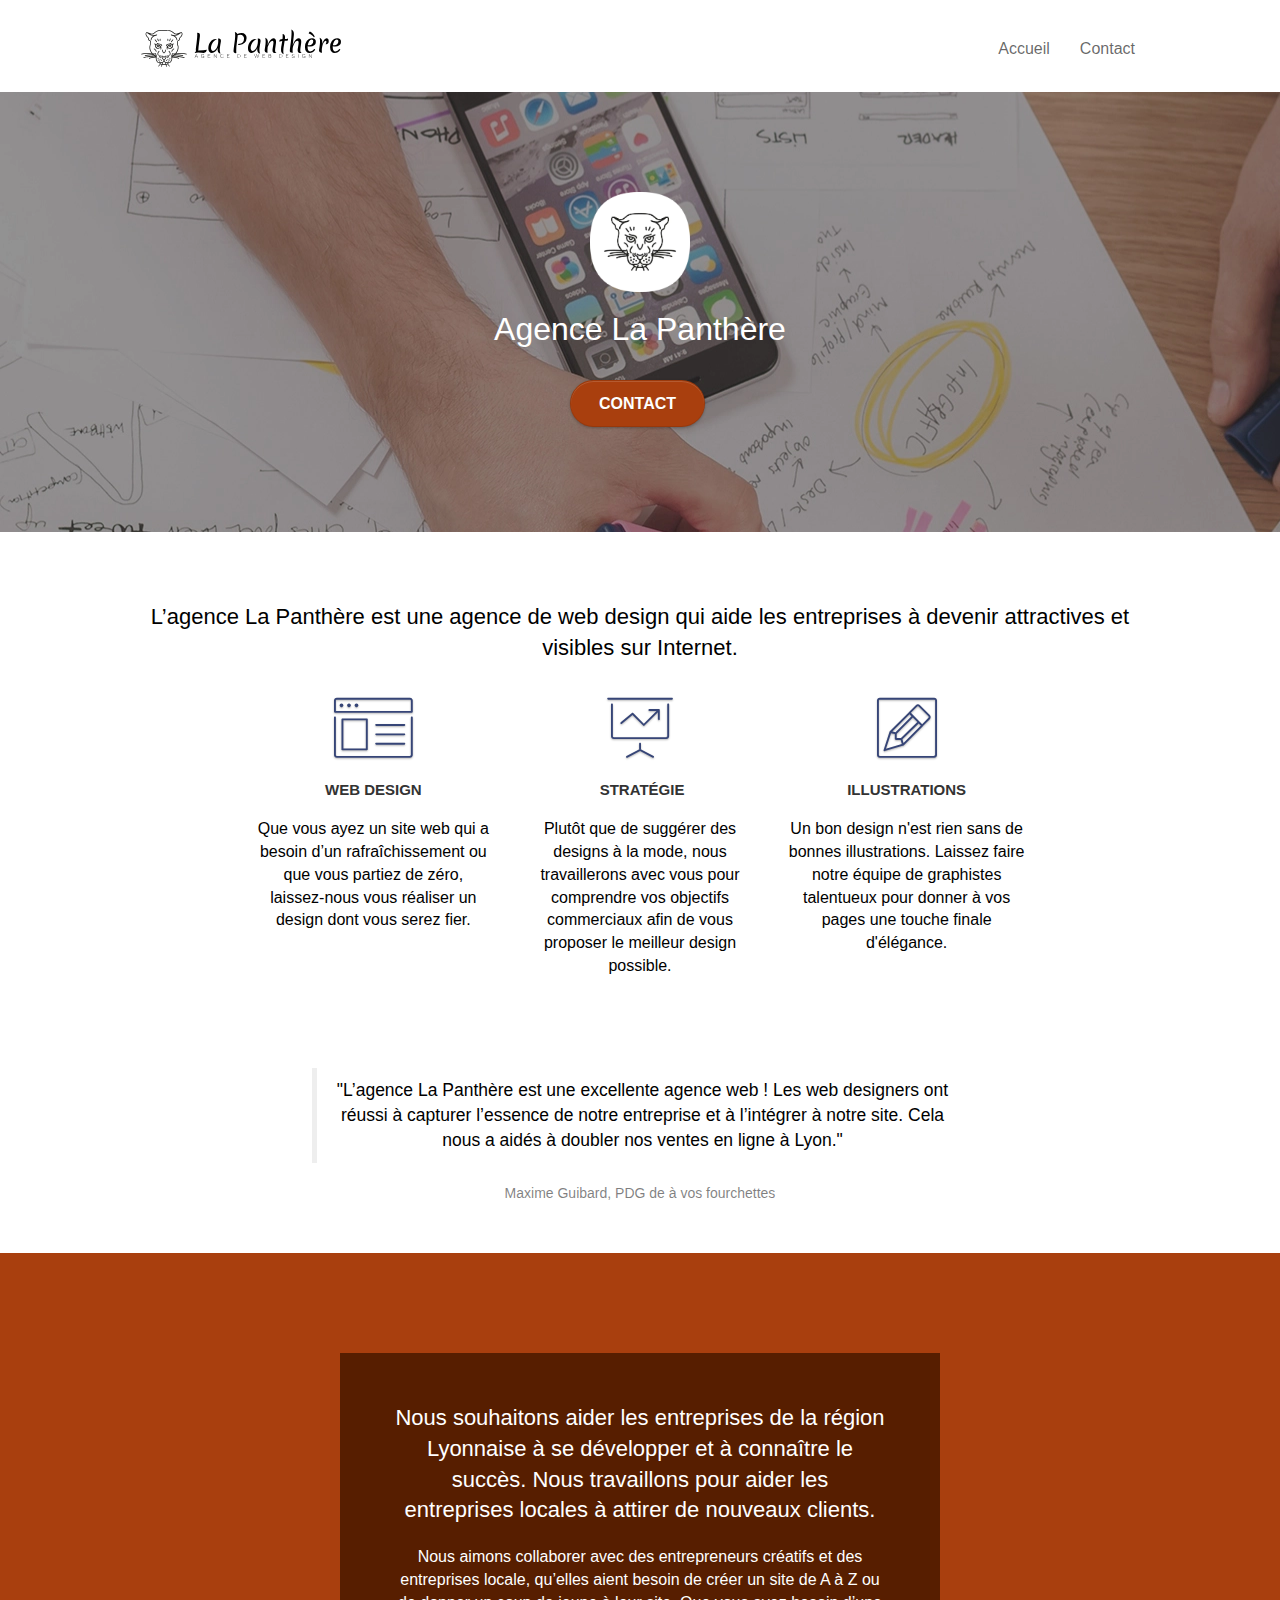
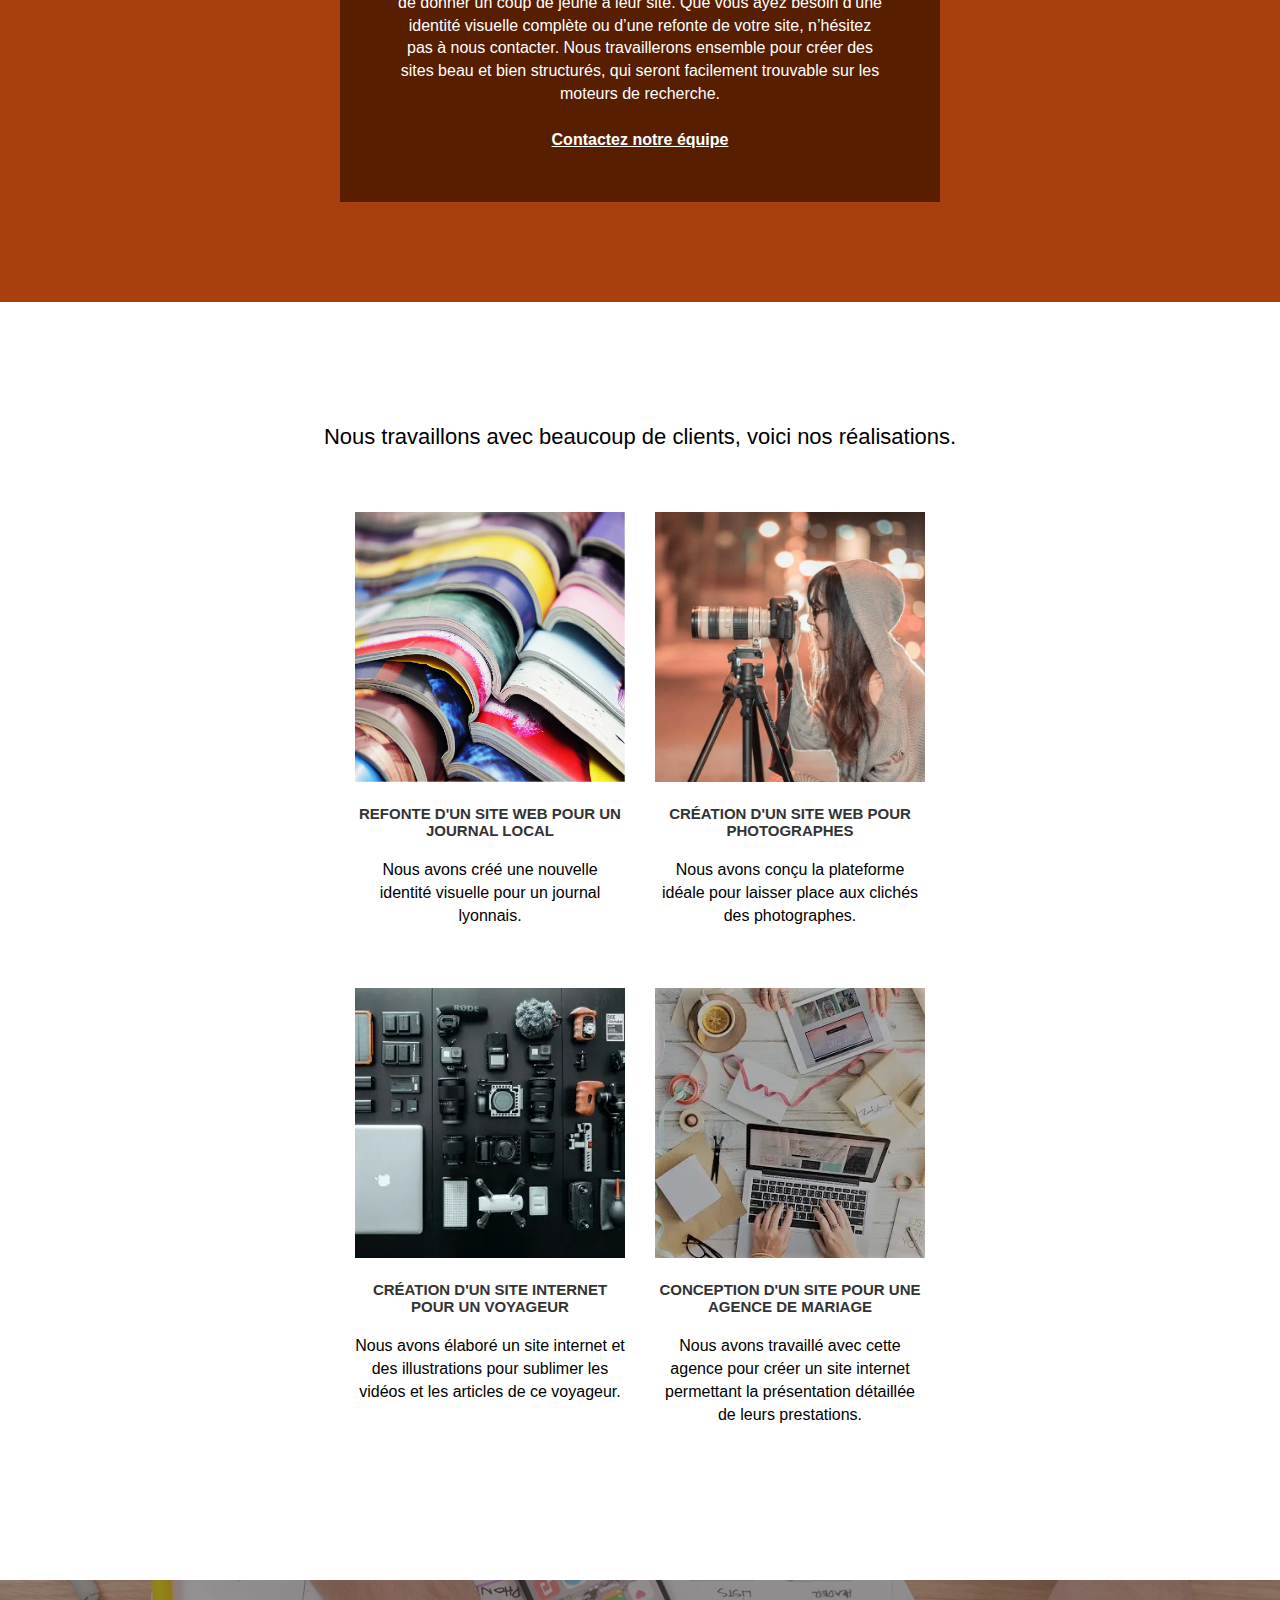
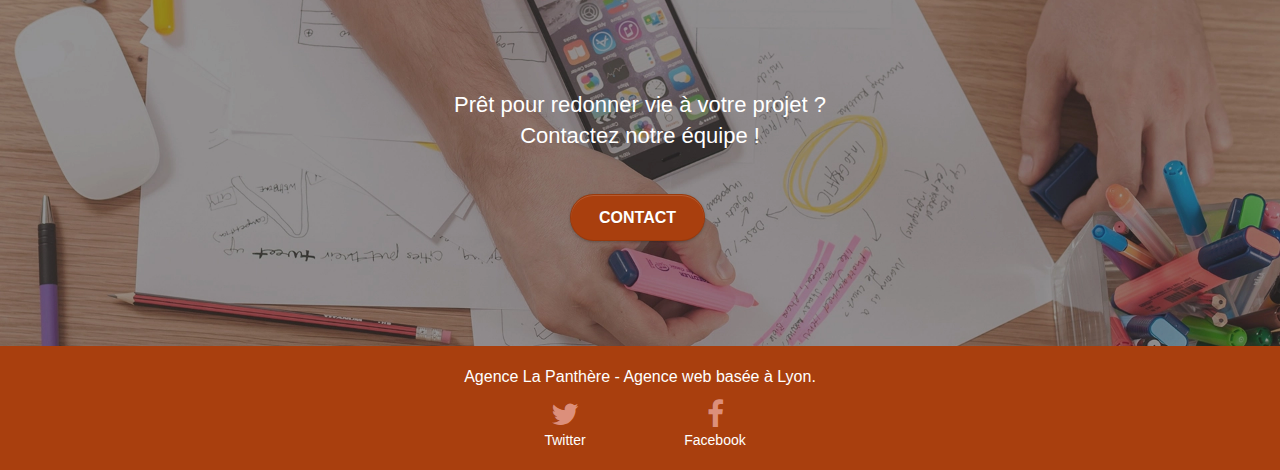
==== commit 5b3c5fe6: "Modification après soutenance" ====
--- a/index.html
+++ b/index.html
@@ -2,7 +2,7 @@
 <html lang="fr">
 <head>
     <meta charset="utf-8">
-    <meta name="keywords" content="seo, google, site web, site internet, agence design paris, agence design, agence design,agence design,agence design,agence design,agence design,agence design,agence design,agence design">
+    <meta name="keywords" content="agence, design, agence design paris">
     <meta name="viewport" content="width=device-width, initial-scale=1.0, viewport-fit=cover">
 	<meta name=description content="L’agence La Panthère est une agence de web design qui aide les entreprises à devenir attractives et visibles sur Internet.">
     <link rel="shortcut icon" type="image/png" href="favicon.jpg">
@@ -40,7 +40,7 @@
 					<li>
 					</li>
 					<li>
-						<a href="page2.html">Contact &gt;</a>
+						<a href="page2.html">Contact</a>
 					</li>
 				</ul>
 			</div>
@@ -223,55 +223,6 @@
 							<a class="social" href="index.html"><span class="fa fa-facebook icon-md"></span><br>Facebook</a>
 						</div>
 					</div>
-					<div class="col-sm-3">
-						<div class="text-center">
-							<a class="social" href="index.html"><span class="fa fa-dribbble icon-md"></span><br>Dribble</a>
-						</div>
-					</div>
-					<div class="col-sm-3">
-						<div class="text-center">
-							<a class="social" href="index.html"><span class="fa fa-instagram icon-md"></span><br>Instagram</a>
-						</div>
-					</div>
-				</div>
-				<div class="row">
-					<div class="col-sm-4">
-						Partenaires
-							<ul>
-								<li><a href="voiture.com" class="footer__link">voiture.com</a></li>
-								<li><a href="pizza.com"  class="footer__link">pizza.com</a></li>
-								<li><a  class="footer__link" href="matoiture.com">matoiture.com</a></li>
-								<li><a  class="footer__link" href="immobilierseo.com">immobilierseo.com</a></li>
-							</ul>		
-					</div>
-					<div class="col-sm-4">
-						Annuaires liste 1
-						<ul>
-							<li><a  class="footer__link" href="annuaireagence.com">annuaireagence.com</a></li>
-							<li><a  class="footer__link" href="annuaireseo.com">annuaireseo.com</a></li>
-							<li><a  class="footer__link" href="annuairemarketing.com">annuairemarketing.com</a></li>
-							<li><a  class="footer__link" href="123seoture.com">123seo.com</a></li>
-							<li><a  class="footer__link" href="123site.com">123site.com</a></li>
-							<li><a  class="footer__link" href="annuairewordpress.com">annuairewordpress.com</a></li>
-							<li><a  class="footer__link" href="listeagence.com">listeagence.com</a></li>
-							<li><a  class="footer__link" href="meilleuresagencesparis.com">meilleuresagencesparis.com</a></li>
-							<li><a  class="footer__link" href="listeseo.com">listeseo.com</a></li>
-						</ul>
-					</div>
-					<div class="col-sm-4">
-						Annuaires liste 2
-						<ul>
-							<li><a  class="footer__link" href="betterseo.com">betterseo.com</a></li>
-							<li><a  class="footer__link" href="ameliorerseo.com">ameliorerseo.com</a></li>
-							<li><a  class="footer__link" href="seojuicelien.com">seojuicelien.com</a></li>
-							<li><a  class="footer__link" href="meilleursliens.com">meilleursliens.com</a></li>
-							<li><a  class="footer__link" href="liensagogo.com">liensagogo.com</a></li>
-							<li><a  class="footer__link" href="backlink.com">backlink.com</a></li>
-							<li><a  class="footer__link" href="linkjuiceannuaire.com">linkjuiceannuaire.com</a></li>
-							<li><a  class="footer__link" href="remontersurgoogle.com">remontersurgoogle.com</a></li>
-							<li><a  class="footer__link" href="vraiseofiable.com">vraiseofiable.com</a></li>
-						</ul>
-					</div>
 				</div>
 			</div>
 		</div>
--- a/style.css
+++ b/style.css
@@ -79,21 +79,6 @@
 
 .bg-t-edge {
     background: top no-repeat;
-}
-
-.bloc-bg-texture::before {
-    content: "";
-    background-size: 2px 2px;
-    position: absolute;
-    top: 0;
-    bottom: 0;
-    left: 0;
-    right: 0;
-}
-
-.texture-paper::before {
-    background: url("img/texture-paper.webp");
-    background-size: 280px 280px;
 }
 
 .b-parallax {
@@ -276,6 +261,10 @@
 .row-no-gutters {
     margin-right: 0;
     margin-left: 0;
+    display: flex;
+    width: 50%;
+    text-align: center;
+    justify-content: space-around;
 }
 
 .row.row-no-gutters > [class^="col-"],
@@ -310,6 +299,7 @@
 
 .navbar-brand img[src$=svg] {
     min-width: 100px;
+    width: 90%;
 }
 
 .nav-center .navbar-brand img {
@@ -723,10 +713,6 @@
     box-shadow: 0px 0px 0px #000000;
 }
 
-h1 {
-    color: #333333!important;
-}
-
 h4 {
     color: #333333!important;
 }
@@ -742,6 +728,7 @@
 
 .portfolio-thumb {
     margin-bottom: 24px;
+    width: 100%;
 }
 
 .portfolio-row {
@@ -754,7 +741,7 @@
 }
 
 .black-background {
-    background-color: #76253b;
+    background-color: #571e00;
     padding: 40px 40px 40px 40px;
 }
 
@@ -772,20 +759,20 @@
 }
 
 .bgc-atomic-tangerine {
-    background-color: #91374F;
+    background-color: #a93f0e;
 }
 
 .tc-white {
-    color: #ffcad8!important;
+    color: white!important;
 }
 
 .btn-atomic-tangerine {
-    background: #91374F;
+    background: #A93F0E;
     color: #FFFFFF!important;
 }
 
 .btn-atomic-tangerine:hover {
-    background: #a44861!important;
+    background: #f78d5b!important;
     color: #FFFFFF!important;
 }
 
@@ -798,11 +785,11 @@
 }
 
 .ltc-atomic-tangerine {
-    color: #91374F!important;
+    color: #050405!important;
 }
 
 .ltc-atomic-tangerine:hover {
-    color: #a44861!important;
+    color: #f78d5b!important;
 }
 
 .icon-dark-slate-blue {
@@ -810,20 +797,14 @@
     border-color: #364577!important;
 }
 
-.bg-dots-bg {
-    background-image: url("img/dots-bg.webp");
-}
-
-.bg-lines-h2-bg {
-    background-image: url("img/lines-h2-bg.webp");
-}
+
 
 .bg-banniere {
     background-image: url("img/agence-la-panthere.webp");
 }
 
 .bg-presentation {
-    background-image: url("img/image-de-presentation.bmp");
+    background-image: url("img/image-de-presentation.webp");
 }
 
 .footer__link {
@@ -1046,6 +1027,11 @@
         width: 180px;
         height: 320px;
     }
+    .row-no-gutters {
+        display: flex;
+        justify-content: space-around;
+        width: 100%;
+    }
 }
 
 @media (max-width: 400px) {
